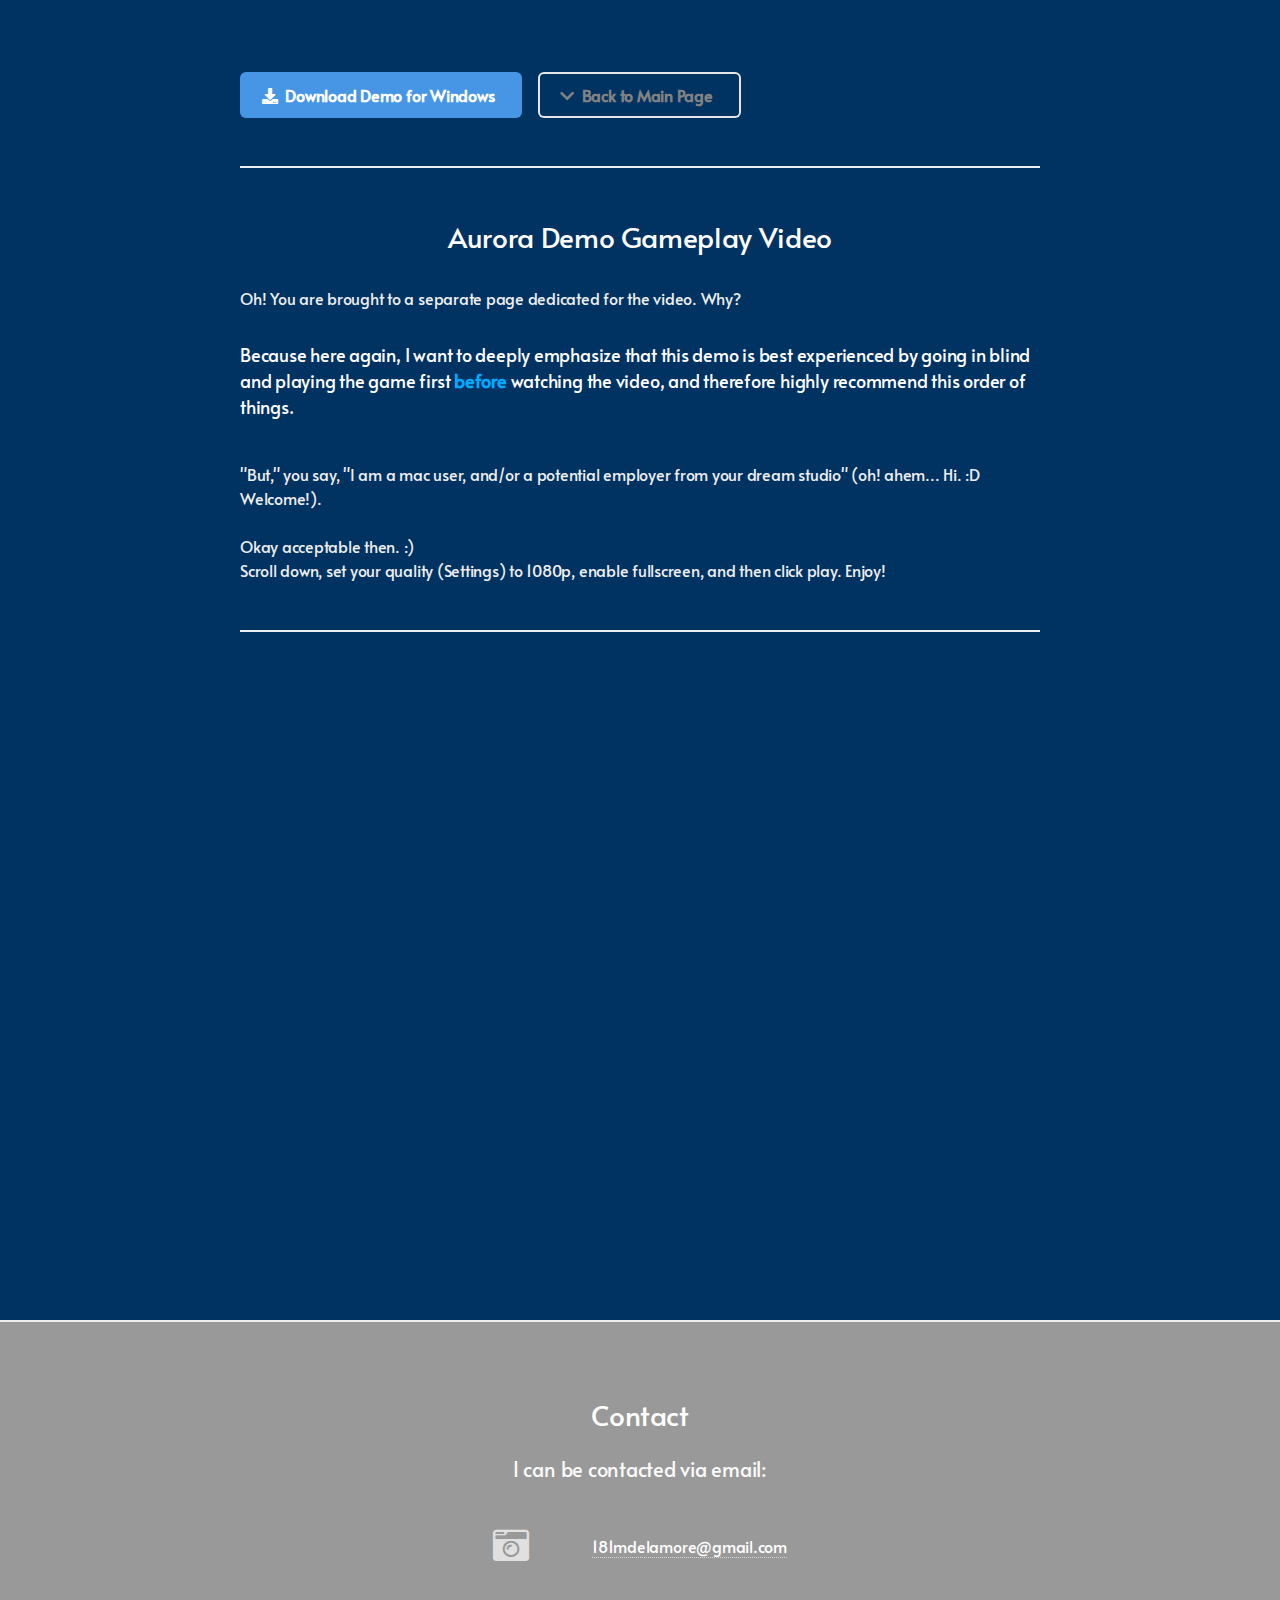
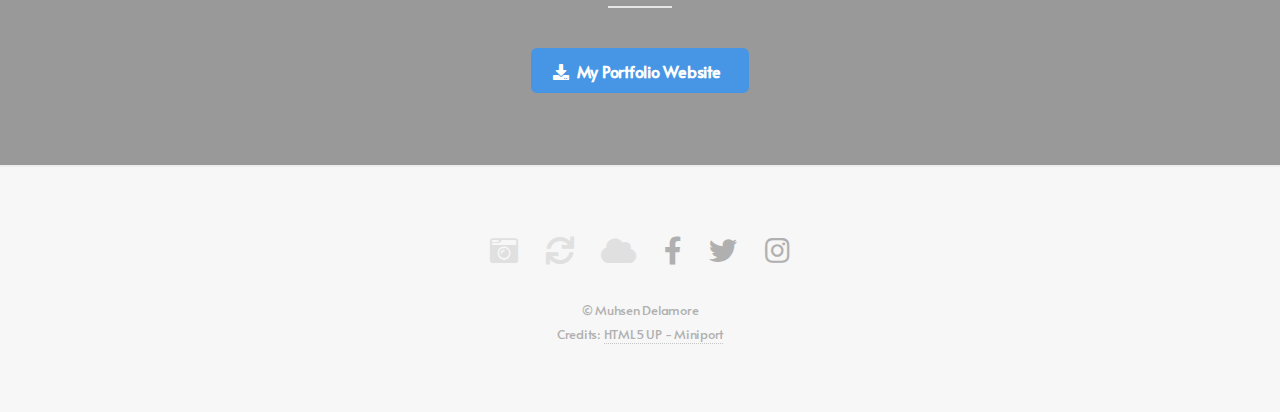
==== GameplayVideoEmbed.html @ a66e3a9b "Added a page for viewing gameplay video." ====
<!DOCTYPE HTML>
<!--
	Fractal by HTML5 UP
	html5up.net | @ajlkn
	Free for personal and commercial use under the CCA 3.0 license (html5up.net/license)
-->
<html xmlns="http://www.w3.org/1999/html">
	<head>
		<title>Aurora by Muhsen Delamore</title>
		<meta charset="utf-8" />
		<meta name="viewport" content="width=device-width, initial-scale=1, user-scalable=no" />
		<link rel="stylesheet" href="assets/css/main.css" />
		<noscript><link rel="stylesheet" href="assets/css/noscript.css" /></noscript>
	</head>
	<body class="is-preload">

		<!-- Header -->
		<section id="two" class="wrapper">
			<div class="inner alt">
				<section class="spot">
					<div class="content">
						<ul class="actions">
							<li><a href="https://drive.google.com/file/d/1TM02ei_hiVQRLNk2u2QW2U-TPEZYZwZy/view?usp=share_link" class="button primary icon solid fa-download">Download Demo for Windows</a></li>
							<li><a href="index.html" class="button icon solid fa-chevron-down scrolly">Back to Main Page</a></li>
						</ul>
					</div>
				</section>
				<section class="spot">
					<div class="content">
					<h2 style="text-align: center">Aurora Demo Gameplay Video</h2>
					<p>Oh! You are brought to a separate page dedicated for the video. Why?
						<br /><h4>Because here again, I want to deeply emphasize that this demo is best experienced by going in blind and playing the game first <strong>before</strong> watching the video, and therefore highly recommend this order of things.</h4>
						<br />"But," you say, "I am a mac user, and/or a potential employer from your dream studio" (oh! ahem... Hi. :D Welcome!).
						<br />
						<br />Okay acceptable then. :) 
						<br />Scroll down, set your quality (Settings) to 1080p, enable fullscreen, and then click play. Enjoy!
					</p>
					</div>
				</section>
				<section class="spot">
					<div class="content">
						<div style="padding:75% 0 0 0;position:relative;"><iframe src="https://player.vimeo.com/video/795558695?h=13b4f45d0a&amp;badge=0&amp;autopause=0&amp;player_id=0&amp;app_id=58479" frameborder="0" allow="autoplay; fullscreen; picture-in-picture" allowfullscreen style="position:absolute;top:0;left:0;width:100%;height:100%;" title="Muhsen&amp;#039;s Aurora Demo Gameplay"></iframe></div>
					</div>
				</section>
			</div>
		</section>

		

		<!-- Three -->
			<section id="three" class="wrapper style2 special">
				<header class="major">
					<h2>Contact</h2>
					<p>I can be contacted via email:<br />
					<ul class="icons labeled">
							<li><span class="icon solid fa-camera-retro"><span class="label">Email: <a href="mailto:181mdelamore@gmail.com">181mdelamore@gmail.com</a></span></span></li>
						</ul></p>
				</header>
				<ul class="actions special">
					<li><a href="#" class="button primary icon solid fa-download">My Portfolio Website</a></li>
				</ul>
			</section>

		<!-- Footer -->
			<footer id="footer">
				<ul class="icons">
					<li><span class="icon solid fa-camera-retro"><span class="label">Shoot</span></span></li>
					<li><span class="icon solid fa-sync"><span class="label">Process</span></span></li>
					<li><span class="icon solid fa-cloud"><span class="label">Upload</span></span></li>
					<li><a href="#" class="icon brands fa-facebook-f"><span class="label">Facebook</span></a></li>
					<li><a href="#" class="icon brands fa-twitter"><span class="label">Twitter</span></a></li>
					<li><a href="#" class="icon brands fa-instagram"><span class="label">Instagram</span></a></li>
				</ul>
				<p class="copyright">&copy; Muhsen Delamore<br /> Credits: <a href="http://html5up.net">HTML5 UP - Miniport</a></p>
			</footer>

		<!-- Scripts -->
			<script src="assets/js/jquery.min.js"></script>
			<script src="assets/js/jquery.scrolly.min.js"></script>
			<script src="assets/js/browser.min.js"></script>
			<script src="assets/js/breakpoints.min.js"></script>
			<script src="assets/js/util.js"></script>
			<script src="assets/js/main.js"></script>
			<script src="https://player.vimeo.com/api/player.js"></script>

	</body>
</html>
---- assets/css/main.css ----
@import url(fontawesome-all.min.css);

/*
	Fractal by HTML5 UP
	html5up.net | @ajlkn
	Free for personal and commercial use under the CCA 3.0 license (html5up.net/license)
*/

html, body, div, span, applet, object,
iframe, h1, h2, h3, h4, h5, h6, p, blockquote,
pre, a, abbr, acronym, address, big, cite,
code, del, dfn, em, img, ins, kbd, q, s, samp,
small, strike, strong, sub, sup, tt, var, b,
u, i, center, dl, dt, dd, ol, ul, li, fieldset,
form, label, legend, table, caption, tbody,
tfoot, thead, tr, th, td, article, aside,
canvas, details, embed, figure, figcaption,
footer, header, hgroup, menu, nav, output, ruby,
section, summary, time, mark, audio, video {
	margin: 0;
	padding: 0;
	border: 0;
	font-size: 100%;
	font: inherit;
	vertical-align: baseline;}

article, aside, details, figcaption, figure,
footer, header, hgroup, menu, nav, section {
	display: block;}

body {
	line-height: 1;
}

ol, ul {
	list-style: none;
}

blockquote, q {
	quotes: none;
}

	blockquote:before, blockquote:after, q:before, q:after {
		content: '';
		content: none;
	}

table {
	border-collapse: collapse;
	border-spacing: 0;
}

body {
	-webkit-text-size-adjust: none;
}

mark {
	background-color: transparent;
	color: inherit;
}

input::-moz-focus-inner {
	border: 0;
	padding: 0;
}

input, select, textarea {
	-moz-appearance: none;
	-webkit-appearance: none;
	-ms-appearance: none;
	appearance: none;
}

/* Basic */

	@-ms-viewport {
		width: device-width;
	}

	@font-face {
	    font-family: "AuroraFont";
	    src:url(Alata-Regular.ttf);
	    font-stretch:extra-expanded;
	}

	body {
		-ms-overflow-style: scrollbar;
	}

	@media screen and (max-width: 360px) {

		html, body {
			min-width: 320px;
		}

	}

	html {
		box-sizing: border-box;
	}

	*, *:before, *:after {
		box-sizing: inherit;
	}

	body {
		background: #ffffff;
	}

		body.is-preload *, body.is-preload *:before, body.is-preload *:after {
			-moz-animation: none !important;
			-webkit-animation: none !important;
			-ms-animation: none !important;
			animation: none !important;
			-moz-transition: none !important;
			-webkit-transition: none !important;
			-ms-transition: none !important;
			transition: none !important;
		}

/* Type */

	body {
		color: #EEEEEE;
	}

	html, input, select, textarea {
		font-size: 16pt;
	}

		@media screen and (max-width: 1680px) {

			html, input, select, textarea {
				font-size: 13pt;
			}

		}

		@media screen and (max-width: 1280px) {

			html, input, select, textarea {
				font-size: 12pt;
			}

		}

		@media screen and (max-width: 360px) {

			html, input, select, textarea {
				font-size: 11pt;
			}

		}

	body, input, select, textarea {
		font-family: AuroraFont, Arial, Helvetica, sans-serif;
		font-weight: normal;
		line-height: 1.5em;
		letter-spacing: -0.015em;
	}

	a {
		-moz-transition: color 0.2s ease-in-out, border-bottom-color 0.2s ease-in-out;
		-webkit-transition: color 0.2s ease-in-out, border-bottom-color 0.2s ease-in-out;
		-ms-transition: color 0.2s ease-in-out, border-bottom-color 0.2s ease-in-out;
		transition: color 0.2s ease-in-out, border-bottom-color 0.2s ease-in-out;
		text-decoration: none;
		border-bottom: dotted 1px;
	}

		a:hover {
			border-bottom-color: transparent !important;
		}

	strong, b {
		font-weight: bold;
	}

	em, i {
		font-style: italic;
	}

	p {
		margin: 0 0 2em 0;
	}

	h1, h2, h3, h4, h5, h6 {
		font-weight: normal;
		line-height: 1em;
		margin: 0 0 1em 0;
		letter-spacing: -0.0125em;
	}

		h1 a, h2 a, h3 a, h4 a, h5 a, h6 a {
			color: inherit;
			text-decoration: none;
			border-bottom: none;
		}

		@media screen and (max-width: 980px) {

			h1 br, h2 br, h3 br, h4 br, h5 br, h6 br {
				display: none;
			}

		}

	h2 {
		font-size: 1.75em;
		line-height: 1.5em;
	}

	h3 {
		font-size: 1.5em;
		line-height: 1.5em;
	}

	h4 {
		font-size: 1.1em;
		line-height: 1.5em;
	}

	h5 {
		font-size: 0.9em;
		line-height: 1.5em;
	}

	h6 {
		font-size: 0.7em;
		line-height: 1.5em;
	}

	@media screen and (max-width: 736px) {

		h2 {
			font-size: 1.25em;
		}

		h3 {
			font-size: 1.2em;
		}

		h4 {
			font-size: 1em;
		}

	}

	sub {
		font-size: 0.8em;
		position: relative;
		top: 0.5em;
	}

	sup {
		font-size: 0.8em;
		position: relative;
		top: -0.5em;
	}

	blockquote {
		border-left-style: solid;
		border-left-width: 4px;
		font-style: italic;
		margin: 0 0 2em 0;
		padding: 0.5em 0 0.5em 2em;
	}

	code {
		border-radius: 6px;
		border-style: solid;
		border-width: 1px;
		font-family: "Courier New", monospace;
		font-size: 0.9em;
		margin: 0 0.25em;
		padding: 0.25em 0.65em;
	}

	pre {
		-webkit-overflow-scrolling: touch;
		font-family: "Courier New", monospace;
		font-size: 0.9em;
		margin: 0 0 2em 0;
	}

		pre code {
			display: block;
			line-height: 1.75em;
			padding: 1em 1.5em;
			overflow-x: auto;
		}

	hr {
		border: 0;
		border-bottom-style: solid;
		border-bottom-width: 1px;
		margin: 2em 0;
	}

		hr.major {
			margin: 3em 0;
		}

	.align-left {
		text-align: left;
	}

	.align-center {
		text-align: center;
	}

	.align-right {
		text-align: right;
	}

	input, select, textarea {
		color: #999999;
	}

	a {
		color: inherit;
		border-bottom-color: #d6d6d6;
	}

		a:hover {
			color: #4696e5;
		}

	strong, b {
		color: #00AAFF;
	}

	h1, h2, h3, h4, h5, h6 {
		color: #ffffff;
	}

	blockquote {
		border-left-color: #e6e6e6;
	}

	code {
		background: rgba(144, 144, 144, 0.075);
		border-color: #e6e6e6;
	}

	hr {
		border-bottom-color: #e6e6e6;
	}

/* Row */

	.row {
		display: flex;
		flex-wrap: wrap;
		box-sizing: border-box;
		align-items: stretch;
	}

		.row > * {
			box-sizing: border-box;
		}

		.row.gtr-uniform > * > :last-child {
			margin-bottom: 0;
		}

		.row.aln-left {
			justify-content: flex-start;
		}

		.row.aln-center {
			justify-content: center;
		}

		.row.aln-right {
			justify-content: flex-end;
		}

		.row.aln-top {
			align-items: flex-start;
		}

		.row.aln-middle {
			align-items: center;
		}

		.row.aln-bottom {
			align-items: flex-end;
		}

		.row > .imp {
			order: -1;
		}

		.row > .col-1 {
			width: 8.33333%;
		}

		.row > .off-1 {
			margin-left: 8.33333%;
		}

		.row > .col-2 {
			width: 16.66667%;
		}

		.row > .off-2 {
			margin-left: 16.66667%;
		}

		.row > .col-3 {
			width: 25%;
		}

		.row > .off-3 {
			margin-left: 25%;
		}

		.row > .col-4 {
			width: 33.33333%;
		}

		.row > .off-4 {
			margin-left: 33.33333%;
		}

		.row > .col-5 {
			width: 41.66667%;
		}

		.row > .off-5 {
			margin-left: 41.66667%;
		}

		.row > .col-6 {
			width: 50%;
		}

		.row > .off-6 {
			margin-left: 50%;
		}

		.row > .col-7 {
			width: 58.33333%;
		}

		.row > .off-7 {
			margin-left: 58.33333%;
		}

		.row > .col-8 {
			width: 66.66667%;
		}

		.row > .off-8 {
			margin-left: 66.66667%;
		}

		.row > .col-9 {
			width: 75%;
		}

		.row > .off-9 {
			margin-left: 75%;
		}

		.row > .col-10 {
			width: 83.33333%;
		}

		.row > .off-10 {
			margin-left: 83.33333%;
		}

		.row > .col-11 {
			width: 91.66667%;
		}

		.row > .off-11 {
			margin-left: 91.66667%;
		}

		.row > .col-12 {
			width: 100%;
		}

		.row > .off-12 {
			margin-left: 100%;
		}

		.row.gtr-0 {
			margin-top: 0;
			margin-left: 0em;
		}

			.row.gtr-0 > * {
				padding: 0 0 0 0em;
			}

			.row.gtr-0.gtr-uniform {
				margin-top: 0em;
			}

				.row.gtr-0.gtr-uniform > * {
					padding-top: 0em;
				}

		.row.gtr-25 {
			margin-top: 0;
			margin-left: -0.375em;
		}

			.row.gtr-25 > * {
				padding: 0 0 0 0.375em;
			}

			.row.gtr-25.gtr-uniform {
				margin-top: -0.375em;
			}

				.row.gtr-25.gtr-uniform > * {
					padding-top: 0.375em;
				}

		.row.gtr-50 {
			margin-top: 0;
			margin-left: -0.75em;
		}

			.row.gtr-50 > * {
				padding: 0 0 0 0.75em;
			}

			.row.gtr-50.gtr-uniform {
				margin-top: -0.75em;
			}

				.row.gtr-50.gtr-uniform > * {
					padding-top: 0.75em;
				}

		.row {
			margin-top: 0;
			margin-left: -1.5em;
		}

			.row > * {
				padding: 0 0 0 1.5em;
			}

			.row.gtr-uniform {
				margin-top: -1.5em;
			}

				.row.gtr-uniform > * {
					padding-top: 1.5em;
				}

		.row.gtr-150 {
			margin-top: 0;
			margin-left: -2.25em;
		}

			.row.gtr-150 > * {
				padding: 0 0 0 2.25em;
			}

			.row.gtr-150.gtr-uniform {
				margin-top: -2.25em;
			}

				.row.gtr-150.gtr-uniform > * {
					padding-top: 2.25em;
				}

		.row.gtr-200 {
			margin-top: 0;
			margin-left: -3em;
		}

			.row.gtr-200 > * {
				padding: 0 0 0 3em;
			}

			.row.gtr-200.gtr-uniform {
				margin-top: -3em;
			}

				.row.gtr-200.gtr-uniform > * {
					padding-top: 3em;
				}

		@media screen and (max-width: 1680px) {

			.row {
				display: flex;
				flex-wrap: wrap;
				box-sizing: border-box;
				align-items: stretch;
			}

				.row > * {
					box-sizing: border-box;
				}

				.row.gtr-uniform > * > :last-child {
					margin-bottom: 0;
				}

				.row.aln-left {
					justify-content: flex-start;
				}

				.row.aln-center {
					justify-content: center;
				}

				.row.aln-right {
					justify-content: flex-end;
				}

				.row.aln-top {
					align-items: flex-start;
				}

				.row.aln-middle {
					align-items: center;
				}

				.row.aln-bottom {
					align-items: flex-end;
				}

				.row > .imp-xlarge {
					order: -1;
				}

				.row > .col-1-xlarge {
					width: 8.33333%;
				}

				.row > .off-1-xlarge {
					margin-left: 8.33333%;
				}

				.row > .col-2-xlarge {
					width: 16.66667%;
				}

				.row > .off-2-xlarge {
					margin-left: 16.66667%;
				}

				.row > .col-3-xlarge {
					width: 25%;
				}

				.row > .off-3-xlarge {
					margin-left: 25%;
				}

				.row > .col-4-xlarge {
					width: 33.33333%;
				}

				.row > .off-4-xlarge {
					margin-left: 33.33333%;
				}

				.row > .col-5-xlarge {
					width: 41.66667%;
				}

				.row > .off-5-xlarge {
					margin-left: 41.66667%;
				}

				.row > .col-6-xlarge {
					width: 50%;
				}

				.row > .off-6-xlarge {
					margin-left: 50%;
				}

				.row > .col-7-xlarge {
					width: 58.33333%;
				}

				.row > .off-7-xlarge {
					margin-left: 58.33333%;
				}

				.row > .col-8-xlarge {
					width: 66.66667%;
				}

				.row > .off-8-xlarge {
					margin-left: 66.66667%;
				}

				.row > .col-9-xlarge {
					width: 75%;
				}

				.row > .off-9-xlarge {
					margin-left: 75%;
				}

				.row > .col-10-xlarge {
					width: 83.33333%;
				}

				.row > .off-10-xlarge {
					margin-left: 83.33333%;
				}

				.row > .col-11-xlarge {
					width: 91.66667%;
				}

				.row > .off-11-xlarge {
					margin-left: 91.66667%;
				}

				.row > .col-12-xlarge {
					width: 100%;
				}

				.row > .off-12-xlarge {
					margin-left: 100%;
				}

				.row.gtr-0 {
					margin-top: 0;
					margin-left: 0em;
				}

					.row.gtr-0 > * {
						padding: 0 0 0 0em;
					}

					.row.gtr-0.gtr-uniform {
						margin-top: 0em;
					}

						.row.gtr-0.gtr-uniform > * {
							padding-top: 0em;
						}

				.row.gtr-25 {
					margin-top: 0;
					margin-left: -0.375em;
				}

					.row.gtr-25 > * {
						padding: 0 0 0 0.375em;
					}

					.row.gtr-25.gtr-uniform {
						margin-top: -0.375em;
					}

						.row.gtr-25.gtr-uniform > * {
							padding-top: 0.375em;
						}

				.row.gtr-50 {
					margin-top: 0;
					margin-left: -0.75em;
				}

					.row.gtr-50 > * {
						padding: 0 0 0 0.75em;
					}

					.row.gtr-50.gtr-uniform {
						margin-top: -0.75em;
					}

						.row.gtr-50.gtr-uniform > * {
							padding-top: 0.75em;
						}

				.row {
					margin-top: 0;
					margin-left: -1.5em;
				}

					.row > * {
						padding: 0 0 0 1.5em;
					}

					.row.gtr-uniform {
						margin-top: -1.5em;
					}

						.row.gtr-uniform > * {
							padding-top: 1.5em;
						}

				.row.gtr-150 {
					margin-top: 0;
					margin-left: -2.25em;
				}

					.row.gtr-150 > * {
						padding: 0 0 0 2.25em;
					}

					.row.gtr-150.gtr-uniform {
						margin-top: -2.25em;
					}

						.row.gtr-150.gtr-uniform > * {
							padding-top: 2.25em;
						}

				.row.gtr-200 {
					margin-top: 0;
					margin-left: -3em;
				}

					.row.gtr-200 > * {
						padding: 0 0 0 3em;
					}

					.row.gtr-200.gtr-uniform {
						margin-top: -3em;
					}

						.row.gtr-200.gtr-uniform > * {
							padding-top: 3em;
						}

		}

		@media screen and (max-width: 1280px) {

			.row {
				display: flex;
				flex-wrap: wrap;
				box-sizing: border-box;
				align-items: stretch;
			}

				.row > * {
					box-sizing: border-box;
				}

				.row.gtr-uniform > * > :last-child {
					margin-bottom: 0;
				}

				.row.aln-left {
					justify-content: flex-start;
				}

				.row.aln-center {
					justify-content: center;
				}

				.row.aln-right {
					justify-content: flex-end;
				}

				.row.aln-top {
					align-items: flex-start;
				}

				.row.aln-middle {
					align-items: center;
				}

				.row.aln-bottom {
					align-items: flex-end;
				}

				.row > .imp-large {
					order: -1;
				}

				.row > .col-1-large {
					width: 8.33333%;
				}

				.row > .off-1-large {
					margin-left: 8.33333%;
				}

				.row > .col-2-large {
					width: 16.66667%;
				}

				.row > .off-2-large {
					margin-left: 16.66667%;
				}

				.row > .col-3-large {
					width: 25%;
				}

				.row > .off-3-large {
					margin-left: 25%;
				}

				.row > .col-4-large {
					width: 33.33333%;
				}

				.row > .off-4-large {
					margin-left: 33.33333%;
				}

				.row > .col-5-large {
					width: 41.66667%;
				}

				.row > .off-5-large {
					margin-left: 41.66667%;
				}

				.row > .col-6-large {
					width: 50%;
				}

				.row > .off-6-large {
					margin-left: 50%;
				}

				.row > .col-7-large {
					width: 58.33333%;
				}

				.row > .off-7-large {
					margin-left: 58.33333%;
				}

				.row > .col-8-large {
					width: 66.66667%;
				}

				.row > .off-8-large {
					margin-left: 66.66667%;
				}

				.row > .col-9-large {
					width: 75%;
				}

				.row > .off-9-large {
					margin-left: 75%;
				}

				.row > .col-10-large {
					width: 83.33333%;
				}

				.row > .off-10-large {
					margin-left: 83.33333%;
				}

				.row > .col-11-large {
					width: 91.66667%;
				}

				.row > .off-11-large {
					margin-left: 91.66667%;
				}

				.row > .col-12-large {
					width: 100%;
				}

				.row > .off-12-large {
					margin-left: 100%;
				}

				.row.gtr-0 {
					margin-top: 0;
					margin-left: 0em;
				}

					.row.gtr-0 > * {
						padding: 0 0 0 0em;
					}

					.row.gtr-0.gtr-uniform {
						margin-top: 0em;
					}

						.row.gtr-0.gtr-uniform > * {
							padding-top: 0em;
						}

				.row.gtr-25 {
					margin-top: 0;
					margin-left: -0.375em;
				}

					.row.gtr-25 > * {
						padding: 0 0 0 0.375em;
					}

					.row.gtr-25.gtr-uniform {
						margin-top: -0.375em;
					}

						.row.gtr-25.gtr-uniform > * {
							padding-top: 0.375em;
						}

				.row.gtr-50 {
					margin-top: 0;
					margin-left: -0.75em;
				}

					.row.gtr-50 > * {
						padding: 0 0 0 0.75em;
					}

					.row.gtr-50.gtr-uniform {
						margin-top: -0.75em;
					}

						.row.gtr-50.gtr-uniform > * {
							padding-top: 0.75em;
						}

				.row {
					margin-top: 0;
					margin-left: -1.5em;
				}

					.row > * {
						padding: 0 0 0 1.5em;
					}

					.row.gtr-uniform {
						margin-top: -1.5em;
					}

						.row.gtr-uniform > * {
							padding-top: 1.5em;
						}

				.row.gtr-150 {
					margin-top: 0;
					margin-left: -2.25em;
				}

					.row.gtr-150 > * {
						padding: 0 0 0 2.25em;
					}

					.row.gtr-150.gtr-uniform {
						margin-top: -2.25em;
					}

						.row.gtr-150.gtr-uniform > * {
							padding-top: 2.25em;
						}

				.row.gtr-200 {
					margin-top: 0;
					margin-left: -3em;
				}

					.row.gtr-200 > * {
						padding: 0 0 0 3em;
					}

					.row.gtr-200.gtr-uniform {
						margin-top: -3em;
					}

						.row.gtr-200.gtr-uniform > * {
							padding-top: 3em;
						}

		}

		@media screen and (max-width: 980px) {

			.row {
				display: flex;
				flex-wrap: wrap;
				box-sizing: border-box;
				align-items: stretch;
			}

				.row > * {
					box-sizing: border-box;
				}

				.row.gtr-uniform > * > :last-child {
					margin-bottom: 0;
				}

				.row.aln-left {
					justify-content: flex-start;
				}

				.row.aln-center {
					justify-content: center;
				}

				.row.aln-right {
					justify-content: flex-end;
				}

				.row.aln-top {
					align-items: flex-start;
				}

				.row.aln-middle {
					align-items: center;
				}

				.row.aln-bottom {
					align-items: flex-end;
				}

				.row > .imp-medium {
					order: -1;
				}

				.row > .col-1-medium {
					width: 8.33333%;
				}

				.row > .off-1-medium {
					margin-left: 8.33333%;
				}

				.row > .col-2-medium {
					width: 16.66667%;
				}

				.row > .off-2-medium {
					margin-left: 16.66667%;
				}

				.row > .col-3-medium {
					width: 25%;
				}

				.row > .off-3-medium {
					margin-left: 25%;
				}

				.row > .col-4-medium {
					width: 33.33333%;
				}

				.row > .off-4-medium {
					margin-left: 33.33333%;
				}

				.row > .col-5-medium {
					width: 41.66667%;
				}

				.row > .off-5-medium {
					margin-left: 41.66667%;
				}

				.row > .col-6-medium {
					width: 50%;
				}

				.row > .off-6-medium {
					margin-left: 50%;
				}

				.row > .col-7-medium {
					width: 58.33333%;
				}

				.row > .off-7-medium {
					margin-left: 58.33333%;
				}

				.row > .col-8-medium {
					width: 66.66667%;
				}

				.row > .off-8-medium {
					margin-left: 66.66667%;
				}

				.row > .col-9-medium {
					width: 75%;
				}

				.row > .off-9-medium {
					margin-left: 75%;
				}

				.row > .col-10-medium {
					width: 83.33333%;
				}

				.row > .off-10-medium {
					margin-left: 83.33333%;
				}

				.row > .col-11-medium {
					width: 91.66667%;
				}

				.row > .off-11-medium {
					margin-left: 91.66667%;
				}

				.row > .col-12-medium {
					width: 100%;
				}

				.row > .off-12-medium {
					margin-left: 100%;
				}

				.row.gtr-0 {
					margin-top: 0;
					margin-left: 0em;
				}

					.row.gtr-0 > * {
						padding: 0 0 0 0em;
					}

					.row.gtr-0.gtr-uniform {
						margin-top: 0em;
					}

						.row.gtr-0.gtr-uniform > * {
							padding-top: 0em;
						}

				.row.gtr-25 {
					margin-top: 0;
					margin-left: -0.375em;
				}

					.row.gtr-25 > * {
						padding: 0 0 0 0.375em;
					}

					.row.gtr-25.gtr-uniform {
						margin-top: -0.375em;
					}

						.row.gtr-25.gtr-uniform > * {
							padding-top: 0.375em;
						}

				.row.gtr-50 {
					margin-top: 0;
					margin-left: -0.75em;
				}

					.row.gtr-50 > * {
						padding: 0 0 0 0.75em;
					}

					.row.gtr-50.gtr-uniform {
						margin-top: -0.75em;
					}

						.row.gtr-50.gtr-uniform > * {
							padding-top: 0.75em;
						}

				.row {
					margin-top: 0;
					margin-left: -1.5em;
				}

					.row > * {
						padding: 0 0 0 1.5em;
					}

					.row.gtr-uniform {
						margin-top: -1.5em;
					}

						.row.gtr-uniform > * {
							padding-top: 1.5em;
						}

				.row.gtr-150 {
					margin-top: 0;
					margin-left: -2.25em;
				}

					.row.gtr-150 > * {
						padding: 0 0 0 2.25em;
					}

					.row.gtr-150.gtr-uniform {
						margin-top: -2.25em;
					}

						.row.gtr-150.gtr-uniform > * {
							padding-top: 2.25em;
						}

				.row.gtr-200 {
					margin-top: 0;
					margin-left: -3em;
				}

					.row.gtr-200 > * {
						padding: 0 0 0 3em;
					}

					.row.gtr-200.gtr-uniform {
						margin-top: -3em;
					}

						.row.gtr-200.gtr-uniform > * {
							padding-top: 3em;
						}

		}

		@media screen and (max-width: 736px) {

			.row {
				display: flex;
				flex-wrap: wrap;
				box-sizing: border-box;
				align-items: stretch;
			}

				.row > * {
					box-sizing: border-box;
				}

				.row.gtr-uniform > * > :last-child {
					margin-bottom: 0;
				}

				.row.aln-left {
					justify-content: flex-start;
				}

				.row.aln-center {
					justify-content: center;
				}

				.row.aln-right {
					justify-content: flex-end;
				}

				.row.aln-top {
					align-items: flex-start;
				}

				.row.aln-middle {
					align-items: center;
				}

				.row.aln-bottom {
					align-items: flex-end;
				}

				.row > .imp-small {
					order: -1;
				}

				.row > .col-1-small {
					width: 8.33333%;
				}

				.row > .off-1-small {
					margin-left: 8.33333%;
				}

				.row > .col-2-small {
					width: 16.66667%;
				}

				.row > .off-2-small {
					margin-left: 16.66667%;
				}

				.row > .col-3-small {
					width: 25%;
				}

				.row > .off-3-small {
					margin-left: 25%;
				}

				.row > .col-4-small {
					width: 33.33333%;
				}

				.row > .off-4-small {
					margin-left: 33.33333%;
				}

				.row > .col-5-small {
					width: 41.66667%;
				}

				.row > .off-5-small {
					margin-left: 41.66667%;
				}

				.row > .col-6-small {
					width: 50%;
				}

				.row > .off-6-small {
					margin-left: 50%;
				}

				.row > .col-7-small {
					width: 58.33333%;
				}

				.row > .off-7-small {
					margin-left: 58.33333%;
				}

				.row > .col-8-small {
					width: 66.66667%;
				}

				.row > .off-8-small {
					margin-left: 66.66667%;
				}

				.row > .col-9-small {
					width: 75%;
				}

				.row > .off-9-small {
					margin-left: 75%;
				}

				.row > .col-10-small {
					width: 83.33333%;
				}

				.row > .off-10-small {
					margin-left: 83.33333%;
				}

				.row > .col-11-small {
					width: 91.66667%;
				}

				.row > .off-11-small {
					margin-left: 91.66667%;
				}

				.row > .col-12-small {
					width: 100%;
				}

				.row > .off-12-small {
					margin-left: 100%;
				}

				.row.gtr-0 {
					margin-top: 0;
					margin-left: 0em;
				}

					.row.gtr-0 > * {
						padding: 0 0 0 0em;
					}

					.row.gtr-0.gtr-uniform {
						margin-top: 0em;
					}

						.row.gtr-0.gtr-uniform > * {
							padding-top: 0em;
						}

				.row.gtr-25 {
					margin-top: 0;
					margin-left: -0.375em;
				}

					.row.gtr-25 > * {
						padding: 0 0 0 0.375em;
					}

					.row.gtr-25.gtr-uniform {
						margin-top: -0.375em;
					}

						.row.gtr-25.gtr-uniform > * {
							padding-top: 0.375em;
						}

				.row.gtr-50 {
					margin-top: 0;
					margin-left: -0.75em;
				}

					.row.gtr-50 > * {
						padding: 0 0 0 0.75em;
					}

					.row.gtr-50.gtr-uniform {
						margin-top: -0.75em;
					}

						.row.gtr-50.gtr-uniform > * {
							padding-top: 0.75em;
						}

				.row {
					margin-top: 0;
					margin-left: -1.5em;
				}

					.row > * {
						padding: 0 0 0 1.5em;
					}

					.row.gtr-uniform {
						margin-top: -1.5em;
					}

						.row.gtr-uniform > * {
							padding-top: 1.5em;
						}

				.row.gtr-150 {
					margin-top: 0;
					margin-left: -2.25em;
				}

					.row.gtr-150 > * {
						padding: 0 0 0 2.25em;
					}

					.row.gtr-150.gtr-uniform {
						margin-top: -2.25em;
					}

						.row.gtr-150.gtr-uniform > * {
							padding-top: 2.25em;
						}

				.row.gtr-200 {
					margin-top: 0;
					margin-left: -3em;
				}

					.row.gtr-200 > * {
						padding: 0 0 0 3em;
					}

					.row.gtr-200.gtr-uniform {
						margin-top: -3em;
					}

						.row.gtr-200.gtr-uniform > * {
							padding-top: 3em;
						}

		}

		@media screen and (max-width: 480px) {

			.row {
				display: flex;
				flex-wrap: wrap;
				box-sizing: border-box;
				align-items: stretch;
			}

				.row > * {
					box-sizing: border-box;
				}

				.row.gtr-uniform > * > :last-child {
					margin-bottom: 0;
				}

				.row.aln-left {
					justify-content: flex-start;
				}

				.row.aln-center {
					justify-content: center;
				}

				.row.aln-right {
					justify-content: flex-end;
				}

				.row.aln-top {
					align-items: flex-start;
				}

				.row.aln-middle {
					align-items: center;
				}

				.row.aln-bottom {
					align-items: flex-end;
				}

				.row > .imp-xsmall {
					order: -1;
				}

				.row > .col-1-xsmall {
					width: 8.33333%;
				}

				.row > .off-1-xsmall {
					margin-left: 8.33333%;
				}

				.row > .col-2-xsmall {
					width: 16.66667%;
				}

				.row > .off-2-xsmall {
					margin-left: 16.66667%;
				}

				.row > .col-3-xsmall {
					width: 25%;
				}

				.row > .off-3-xsmall {
					margin-left: 25%;
				}

				.row > .col-4-xsmall {
					width: 33.33333%;
				}

				.row > .off-4-xsmall {
					margin-left: 33.33333%;
				}

				.row > .col-5-xsmall {
					width: 41.66667%;
				}

				.row > .off-5-xsmall {
					margin-left: 41.66667%;
				}

				.row > .col-6-xsmall {
					width: 50%;
				}

				.row > .off-6-xsmall {
					margin-left: 50%;
				}

				.row > .col-7-xsmall {
					width: 58.33333%;
				}

				.row > .off-7-xsmall {
					margin-left: 58.33333%;
				}

				.row > .col-8-xsmall {
					width: 66.66667%;
				}

				.row > .off-8-xsmall {
					margin-left: 66.66667%;
				}

				.row > .col-9-xsmall {
					width: 75%;
				}

				.row > .off-9-xsmall {
					margin-left: 75%;
				}

				.row > .col-10-xsmall {
					width: 83.33333%;
				}

				.row > .off-10-xsmall {
					margin-left: 83.33333%;
				}

				.row > .col-11-xsmall {
					width: 91.66667%;
				}

				.row > .off-11-xsmall {
					margin-left: 91.66667%;
				}

				.row > .col-12-xsmall {
					width: 100%;
				}

				.row > .off-12-xsmall {
					margin-left: 100%;
				}

				.row.gtr-0 {
					margin-top: 0;
					margin-left: 0em;
				}

					.row.gtr-0 > * {
						padding: 0 0 0 0em;
					}

					.row.gtr-0.gtr-uniform {
						margin-top: 0em;
					}

						.row.gtr-0.gtr-uniform > * {
							padding-top: 0em;
						}

				.row.gtr-25 {
					margin-top: 0;
					margin-left: -0.375em;
				}

					.row.gtr-25 > * {
						padding: 0 0 0 0.375em;
					}

					.row.gtr-25.gtr-uniform {
						margin-top: -0.375em;
					}

						.row.gtr-25.gtr-uniform > * {
							padding-top: 0.375em;
						}

				.row.gtr-50 {
					margin-top: 0;
					margin-left: -0.75em;
				}

					.row.gtr-50 > * {
						padding: 0 0 0 0.75em;
					}

					.row.gtr-50.gtr-uniform {
						margin-top: -0.75em;
					}

						.row.gtr-50.gtr-uniform > * {
							padding-top: 0.75em;
						}

				.row {
					margin-top: 0;
					margin-left: -1.5em;
				}

					.row > * {
						padding: 0 0 0 1.5em;
					}

					.row.gtr-uniform {
						margin-top: -1.5em;
					}

						.row.gtr-uniform > * {
							padding-top: 1.5em;
						}

				.row.gtr-150 {
					margin-top: 0;
					margin-left: -2.25em;
				}

					.row.gtr-150 > * {
						padding: 0 0 0 2.25em;
					}

					.row.gtr-150.gtr-uniform {
						margin-top: -2.25em;
					}

						.row.gtr-150.gtr-uniform > * {
							padding-top: 2.25em;
						}

				.row.gtr-200 {
					margin-top: 0;
					margin-left: -3em;
				}

					.row.gtr-200 > * {
						padding: 0 0 0 3em;
					}

					.row.gtr-200.gtr-uniform {
						margin-top: -3em;
					}

						.row.gtr-200.gtr-uniform > * {
							padding-top: 3em;
						}

		}

/* Box */

	.box {
		border-radius: 6px;
		border: solid 1px #e6e6e6;
		margin-bottom: 2em;
		padding: 1.5em;
	}

		.box > :last-child,
		.box > :last-child > :last-child,
		.box > :last-child > :last-child > :last-child {
			margin-bottom: 0;
		}

		.box.alt {
			border: 0;
			border-radius: 0;
			padding: 0;
		}

/* Button */

	input[type="submit"],
	input[type="reset"],
	input[type="button"],
	button,
	.button {
		-moz-appearance: none;
		-webkit-appearance: none;
		-ms-appearance: none;
		appearance: none;
		-moz-transition: background-color 0.2s ease-in-out, color 0.2s ease-in-out;
		-webkit-transition: background-color 0.2s ease-in-out, color 0.2s ease-in-out;
		-ms-transition: background-color 0.2s ease-in-out, color 0.2s ease-in-out;
		transition: background-color 0.2s ease-in-out, color 0.2s ease-in-out;
		border-radius: 6px;
		border: 0;
		cursor: pointer;
		display: inline-block;
		font-weight: bold;
		height: 2.85em;
		line-height: 2.95em;
		padding: 0 1.75em;
		text-align: center;
		text-decoration: none;
		white-space: nowrap;
	}

		input[type="submit"].icon,
		input[type="reset"].icon,
		input[type="button"].icon,
		button.icon,
		.button.icon {
			padding-left: 1.35em;
		}

			input[type="submit"].icon:before,
			input[type="reset"].icon:before,
			input[type="button"].icon:before,
			button.icon:before,
			.button.icon:before {
				margin-right: 0.5em;
			}

		input[type="submit"].fit,
		input[type="reset"].fit,
		input[type="button"].fit,
		button.fit,
		.button.fit {
			width: 100%;
		}

		input[type="submit"].small,
		input[type="reset"].small,
		input[type="button"].small,
		button.small,
		.button.small {
			font-size: 0.8em;
		}

		input[type="submit"].large,
		input[type="reset"].large,
		input[type="button"].large,
		button.large,
		.button.large {
			font-size: 1.35em;
		}

		input[type="submit"].disabled, input[type="submit"]:disabled,
		input[type="reset"].disabled,
		input[type="reset"]:disabled,
		input[type="button"].disabled,
		input[type="button"]:disabled,
		button.disabled,
		button:disabled,
		.button.disabled,
		.button:disabled {
			pointer-events: none;
			cursor: default;
			opacity: 0.25;
		}

		@media screen and (max-width: 480px) {

			input[type="submit"].icon,
			input[type="reset"].icon,
			input[type="button"].icon,
			button.icon,
			.button.icon {
				padding: 0;
			}

		}

	@media screen and (max-width: 480px) and (orientation: portrait) {

		input[type="submit"],
		input[type="reset"],
		input[type="button"],
		button,
		.button {
			padding: 0;
		}

	}

	input[type="submit"],
	input[type="reset"],
	input[type="button"],
	button,
	.button {
		background-color: transparent;
		color: #828282 !important;
		box-shadow: inset 0 0 0 2px #e6e6e6;
	}

		input[type="submit"]:hover,
		input[type="reset"]:hover,
		input[type="button"]:hover,
		button:hover,
		.button:hover {
			background-color: rgba(144, 144, 144, 0.075);
		}

		input[type="submit"]:active,
		input[type="reset"]:active,
		input[type="button"]:active,
		button:active,
		.button:active {
			background-color: rgba(144, 144, 144, 0.15);
		}

		input[type="submit"].primary,
		input[type="reset"].primary,
		input[type="button"].primary,
		button.primary,
		.button.primary {
			box-shadow: none;
			background-color: #4696e5;
			color: #ffffff !important;
		}

			input[type="submit"].primary:hover,
			input[type="reset"].primary:hover,
			input[type="button"].primary:hover,
			button.primary:hover,
			.button.primary:hover {
				background-color: #5ca3e8;
			}

			input[type="submit"].primary:active,
			input[type="reset"].primary:active,
			input[type="button"].primary:active,
			button.primary:active,
			.button.primary:active {
				background-color: #3089e2;
			}

/* Form */

	form {
		margin: 0 0 2em 0;
	}

	label {
		display: block;
		font-size: 0.9em;
		font-weight: bold;
		margin: 0 0 1em 0;
	}

	input[type="text"],
	input[type="password"],
	input[type="email"],
	select,
	textarea {
		-moz-appearance: none;
		-webkit-appearance: none;
		-ms-appearance: none;
		appearance: none;
		border-radius: 6px;
		border: none;
		border-style: solid;
		border-width: 1px;
		color: inherit;
		display: block;
		outline: 0;
		padding: 0 1em;
		text-decoration: none;
		width: 100%;
	}

		input[type="text"]:invalid,
		input[type="password"]:invalid,
		input[type="email"]:invalid,
		select:invalid,
		textarea:invalid {
			box-shadow: none;
		}

	select {
		background-image: url("data:image/svg+xml;charset=utf8,%3Csvg xmlns='http://www.w3.org/2000/svg' width='40' height='40' preserveAspectRatio='none' viewBox='0 0 40 40'%3E%3Cpath d='M9.4,12.3l10.4,10.4l10.4-10.4c0.2-0.2,0.5-0.4,0.9-0.4c0.3,0,0.6,0.1,0.9,0.4l3.3,3.3c0.2,0.2,0.4,0.5,0.4,0.9 c0,0.4-0.1,0.6-0.4,0.9L20.7,31.9c-0.2,0.2-0.5,0.4-0.9,0.4c-0.3,0-0.6-0.1-0.9-0.4L4.3,17.3c-0.2-0.2-0.4-0.5-0.4-0.9 c0-0.4,0.1-0.6,0.4-0.9l3.3-3.3c0.2-0.2,0.5-0.4,0.9-0.4S9.1,12.1,9.4,12.3z' fill='%23e6e6e6' /%3E%3C/svg%3E");
		background-size: 1.25rem;
		background-repeat: no-repeat;
		background-position: calc(100% - 1rem) center;
		height: 2.75em;
		padding-right: 2.75em;
		text-overflow: ellipsis;
	}

		select option {
			color: #828282;
			background: #ffffff;
		}

		select:focus::-ms-value {
			background-color: transparent;
		}

		select::-ms-expand {
			display: none;
		}

	input[type="text"],
	input[type="password"],
	input[type="email"],
	select {
		height: 2.75em;
	}

	textarea {
		padding: 0.75em 1em;
	}

	input[type="checkbox"],
	input[type="radio"] {
		-moz-appearance: none;
		-webkit-appearance: none;
		-ms-appearance: none;
		appearance: none;
		display: block;
		float: left;
		margin-right: -2em;
		opacity: 0;
		width: 1em;
		z-index: -1;
	}

		input[type="checkbox"] + label,
		input[type="radio"] + label {
			text-decoration: none;
			cursor: pointer;
			display: inline-block;
			font-size: 1em;
			font-weight: normal;
			padding-left: 2.4em;
			padding-right: 0.75em;
			position: relative;
		}

			input[type="checkbox"] + label:before,
			input[type="radio"] + label:before {
				-moz-osx-font-smoothing: grayscale;
				-webkit-font-smoothing: antialiased;
				display: inline-block;
				font-style: normal;
				font-variant: normal;
				text-rendering: auto;
				line-height: 1;
				text-transform: none !important;
				font-family: 'Font Awesome 5 Free';
				font-weight: 900;
			}

			input[type="checkbox"] + label:before,
			input[type="radio"] + label:before {
				border-radius: 6px;
				border-style: solid;
				border-width: 1px;
				content: '';
				display: inline-block;
				font-size: 0.8em;
				height: 2.0625em;
				left: 0;
				line-height: 2.0625em;
				position: absolute;
				text-align: center;
				top: 0;
				width: 2.0625em;
			}

		input[type="checkbox"]:checked + label:before,
		input[type="radio"]:checked + label:before {
			content: '\f00c';
		}

	input[type="checkbox"] + label:before {
		border-radius: 6px;
	}

	input[type="radio"] + label:before {
		border-radius: 100%;
	}

	::-webkit-input-placeholder {
		opacity: 1.0;
	}

	:-moz-placeholder {
		opacity: 1.0;
	}

	::-moz-placeholder {
		opacity: 1.0;
	}

	:-ms-input-placeholder {
		opacity: 1.0;
	}

	.formerize-placeholder {
		opacity: 1.0;
	}

	label {
		color: #828282;
	}

	input[type="text"],
	input[type="password"],
	input[type="email"],
	select,
	textarea {
		color: inherit;
		background-color: rgba(144, 144, 144, 0.075);
		border-color: #e6e6e6;
	}

		input[type="text"]:focus,
		input[type="password"]:focus,
		input[type="email"]:focus,
		select:focus,
		textarea:focus {
			border-color: #4696e5;
			box-shadow: 0 0 0 1px #4696e5;
		}

	.select-wrapper:before {
		color: #e6e6e6;
	}

	input[type="checkbox"] + label,
	input[type="radio"] + label {
		color: #999999;
	}

		input[type="checkbox"] + label:before,
		input[type="radio"] + label:before {
			background-color: rgba(144, 144, 144, 0.075);
			border-color: #e6e6e6;
		}

	input[type="checkbox"]:checked + label:before,
	input[type="radio"]:checked + label:before {
		background-color: #4696e5;
		border-color: #4696e5;
		color: #ffffff;
	}

	input[type="checkbox"]:focus + label:before,
	input[type="radio"]:focus + label:before {
		border-color: #4696e5;
		box-shadow: 0 0 0 1px #4696e5;
	}

	::-webkit-input-placeholder {
		color: #e0e0e0 !important;
	}

	:-moz-placeholder {
		color: #e0e0e0 !important;
	}

	::-moz-placeholder {
		color: #e0e0e0 !important;
	}

	:-ms-input-placeholder {
		color: #e0e0e0 !important;
	}

	.formerize-placeholder {
		color: #e0e0e0 !important;
	}

/* Icon */

	.icon {
		text-decoration: none;
		border-bottom: none;
		position: relative;
	}

		.icon:before {
			-moz-osx-font-smoothing: grayscale;
			-webkit-font-smoothing: antialiased;
			display: inline-block;
			font-style: normal;
			font-variant: normal;
			text-rendering: auto;
			line-height: 1;
			text-transform: none !important;
			font-family: 'Font Awesome 5 Free';
			font-weight: 400;
		}

		.icon > .label {
			display: none;
		}

		.icon:before {
			line-height: inherit;
		}

		.icon.solid:before {
			font-weight: 900;
		}

		.icon.brands:before {
			font-family: 'Font Awesome 5 Brands';
		}

	.icon {
		color: #e0e0e0;
	}

/* Image */

	.image {
		border-radius: 6px;
		border: 0;
		display: inline-block;
		position: relative;
		overflow: hidden;
	}

		.image img {
			border-radius: 6px;
			display: block;
		}

		.image.left, .image.right {
			max-width: 40%;
		}

			.image.left img, .image.right img {
				width: 100%;
			}

		.image.left {
			float: left;
			margin: 0 1.5em 1em 0;
			top: 0.25em;
		}

		.image.right {
			float: right;
			margin: 0 0 1em 1.5em;
			top: 0.25em;
		}

		.image.fit {
			display: block;
			margin: 0 0 2em 0;
			width: 100%;
		}

			.image.fit img {
				width: 100%;
			}

		.image.main {
			display: block;
			margin: 0 0 3em 0;
			width: 100%;
		}

			.image.main img {
				width: 100%;
			}

		.image.phone {
			box-shadow: none;
			border-radius: 0;
			margin: 0 0 3em 0;
			width: 28em;
		}

			.image.phone img {
				border-radius: 0;
				display: block;
				position: relative;
				width: 100%;
			}

			.image.phone .inner, .image.phone:before, .image.phone:after {
				display: block;
			}

			.image.phone .inner {
				position: relative;
			}

				.image.phone .inner:before, .image.phone .inner:after {
					content: '';
					position: absolute;
					left: 50%;
				}

				.image.phone .inner:before {
					top: -1.375em;
					margin-left: -1em;
					width: 2em;
					height: 0.25em;
					background: rgba(255, 255, 255, 0.25);
				}

				.image.phone .inner:after {
					bottom: -2.75em;
					margin-left: -1em;
					width: 2em;
					height: 2em;
				}

			.image.phone:before, .image.phone:after {
				content: '';
			}

			.image.phone:before {
				height: ;
				border-radius: 1em 1em 0 0;
				border-bottom: 0;
			}

			.image.phone:after {
				height: ;
				border-radius: 0 0 1em 1em;
				border-top: 0;
			}

	.image {
		box-shadow: 0 0 0 4px #ffffff, 0 0 0 5px #e6e6e6;
	}

		.image.phone {
			box-shadow: none;
		}

			.image.phone .inner, .image.phone:before, .image.phone:after {
				border-color: #e6e6e6;
			}

			.image.phone .inner:before {
				background: #e6e6e6;
			}

			.image.phone .inner:after {
				border-color: #e6e6e6;
			}

/* List */

	ol {
		list-style: decimal;
		margin: 0 0 2em 0;
		padding-left: 1.25em;
	}

		ol li {
			padding-left: 0.25em;
		}

	ul {
		list-style: disc;
		margin: 0 0 2em 0;
		padding-left: 1em;
	}

		ul li {
			padding-left: 0.5em;
		}

		ul.alt {
			list-style: none;
			padding-left: 0;
		}

			ul.alt li {
				border-top-style: solid;
				border-top-width: 1px;
				padding: 0.5em 0;
			}

				ul.alt li:first-child {
					border-top: 0;
					padding-top: 0;
				}

	dl {
		margin: 0 0 2em 0;
	}

		dl dt {
			display: block;
			font-weight: bold;
			margin: 0 0 1em 0;
		}

		dl dd {
			margin-left: 2em;
		}

	ul.alt > li {
		border-top-color: #e6e6e6;
	}

/* Actions */

	ul.actions {
		display: -moz-flex;
		display: -webkit-flex;
		display: -ms-flex;
		display: flex;
		cursor: default;
		list-style: none;
		margin-left: -1em;
		padding-left: 0;
	}

		ul.actions li {
			padding: 0 0 0 1em;
			vertical-align: middle;
		}

		ul.actions.special {
			-moz-justify-content: center;
			-webkit-justify-content: center;
			-ms-justify-content: center;
			justify-content: center;
			width: 100%;
			margin-left: 0;
		}

			ul.actions.special li:first-child {
				padding-left: 0;
			}

		ul.actions.stacked {
			-moz-flex-direction: column;
			-webkit-flex-direction: column;
			-ms-flex-direction: column;
			flex-direction: column;
			margin-left: 0;
		}

			ul.actions.stacked li {
				padding: 1.3em 0 0 0;
			}

				ul.actions.stacked li:first-child {
					padding-top: 0;
				}

		ul.actions.fit {
			width: calc(100% + 1em);
		}

			ul.actions.fit li {
				-moz-flex-grow: 1;
				-webkit-flex-grow: 1;
				-ms-flex-grow: 1;
				flex-grow: 1;
				-moz-flex-shrink: 1;
				-webkit-flex-shrink: 1;
				-ms-flex-shrink: 1;
				flex-shrink: 1;
				width: 100%;
			}

				ul.actions.fit li > * {
					width: 100%;
				}

			ul.actions.fit.stacked {
				width: 100%;
			}

		@media screen and (max-width: 480px) {

			ul.actions:not(.fixed) {
				-moz-flex-direction: column;
				-webkit-flex-direction: column;
				-ms-flex-direction: column;
				flex-direction: column;
				margin-left: 0;
				width: 100% !important;
			}

				ul.actions:not(.fixed) li {
					-moz-flex-grow: 1;
					-webkit-flex-grow: 1;
					-ms-flex-grow: 1;
					flex-grow: 1;
					-moz-flex-shrink: 1;
					-webkit-flex-shrink: 1;
					-ms-flex-shrink: 1;
					flex-shrink: 1;
					padding: 1em 0 0 0;
					text-align: center;
					width: 100%;
				}

					ul.actions:not(.fixed) li > * {
						width: 100%;
					}

					ul.actions:not(.fixed) li:first-child {
						padding-top: 0;
					}

					ul.actions:not(.fixed) li input[type="submit"],
					ul.actions:not(.fixed) li input[type="reset"],
					ul.actions:not(.fixed) li input[type="button"],
					ul.actions:not(.fixed) li button,
					ul.actions:not(.fixed) li .button {
						width: 100%;
					}

						ul.actions:not(.fixed) li input[type="submit"].icon:before,
						ul.actions:not(.fixed) li input[type="reset"].icon:before,
						ul.actions:not(.fixed) li input[type="button"].icon:before,
						ul.actions:not(.fixed) li button.icon:before,
						ul.actions:not(.fixed) li .button.icon:before {
							margin-left: -0.5em;
						}

		}

/* Icons */

	ul.icons {
		cursor: default;
		list-style: none;
		padding-left: 0;
	}

		ul.icons li {
			display: inline-block;
			padding: 0 1.5em 0 0;
		}

			ul.icons li:last-child {
				padding-right: 0 !important;
			}

			ul.icons li .icon:before {
				font-size: 1.75rem;
			}

		ul.icons.major li {
			padding: 0 2.5em 0 0;
		}

			ul.icons.major li .icon:before {
				font-size: 2.75rem;
			}

		@media screen and (max-width: 736px) {

			ul.icons.major li {
				padding: 0 1.25em 0 0;
			}

				ul.icons.major li .icon:before {
					font-size: 1.75rem;
				}

		}

		ul.icons.labeled li {
			margin: 1em 0;
			padding: 0 2em 0 0;
		}

			ul.icons.labeled li .icon:before {
				vertical-align: middle;
				font-size: 2.25rem;
				margin-right: 0.5em;
			}

			ul.icons.labeled li .icon .label {
				display: inline-block;
				vertical-align: middle;
				color: #999999;
			}

	@media screen and (max-width: 736px) and (orientation: portrait) {

		ul.icons.labeled {
			text-align: left;
			margin-right: auto;
			margin-left: auto;
			display: inline-block;
			white-space: nowrap;
		}

			ul.icons.labeled li {
				display: block;
				padding: 0;
				margin: 1.5em 0 0 0;
			}

				ul.icons.labeled li .icon:before {
					width: 1.5em;
					display: block;
					float: left;
					margin-right: 0;
				}

				ul.icons.labeled li .icon:after {
					content: '';
					display: block;
					clear: both;
				}

				ul.icons.labeled li:first-child {
					margin-top: 0;
				}

	}

/* Section/Article */

	section.special, article.special {
		text-align: center;
	}

	header p {
		position: relative;
		margin: 0 0 1.5em 0;
	}

		@media screen and (max-width: 736px) {

			header p br {
				display: none;
			}

		}

	header h2 + p {
		font-size: 1.25em;
		margin-top: -0.5em;
		line-height: 1.5em;
	}

	header h3 + p {
		font-size: 1.1em;
		margin-top: -0.25em;
		line-height: 1.5em;
	}

	header h4 + p,
	header h5 + p,
	header h6 + p {
		font-size: 0.9em;
		margin-top: -0.6em;
		line-height: 1.5em;
	}

	header.major {
		margin: 0 0 2.5em 0;
		text-align: center;
	}

		header.major:after {
			content: '';
			border-bottom: solid 2px #e6e6e6;
			display: block;
			width: 4em;
			margin: 2em auto 0 auto;
		}

		@media screen and (max-width: 736px) {

			header.major {
				margin: 0 0 2em 0;
			}

				header.major p {
					font-size: 1em;
				}

		}

/* Spotlight */

	.spotlight {
		display: -moz-flex;
		display: -webkit-flex;
		display: -ms-flex;
		display: flex;
		-moz-align-items: center;
		-webkit-align-items: center;
		-ms-align-items: center;
		align-items: center;
		margin: 0 0 2em 0;
	}

		.spotlight .image {
			width: 30%;
			border-radius: 0%;
			margin: 0 3em 0 0;
			display: block;
		}

			.spotlight .image img {
				display: block;
				border-radius: 0%;
				width: 100%;
			}

		.spotlight .content {
			width: 70%;
		}

			.spotlight .content > :last-child {
				margin-bottom: 0;
			}

		.spotlight:nth-child(2n) {
			-moz-flex-direction: row-reverse;
			-webkit-flex-direction: row-reverse;
			-ms-flex-direction: row-reverse;
			flex-direction: row-reverse;
		}

			.spotlight:nth-child(2n) .image {
				margin: 0 0 0 3em;
			}

			.spotlight:nth-child(2n) .content {
				text-align: right;
			}

	@media screen and (max-width: 736px) and (orientation: landscape) {

		.spotlight .image {
			margin: 0 2em 0 0;
		}

		.spotlight:nth-child(2n) .image {
			margin: 0 0 0 2em;
		}

	}

	@media screen and (max-width: 736px) and (orientation: portrait) {

		.spotlight {
			-moz-flex-direction: column !important;
			-webkit-flex-direction: column !important;
			-ms-flex-direction: column !important;
			flex-direction: column !important;
		}

			.spotlight .image {
				width: 100%;
				max-width: 60%;
				margin: 0 0 2em 0 !important;
			}

			.spotlight .content {
				width: 100%;
				text-align: center !important;
			}

	}

/* Table */

	.table-wrapper {
		-webkit-overflow-scrolling: touch;
		overflow-x: auto;
	}

	table {
		margin: 0 0 2em 0;
		width: 100%;
	}

		table tbody tr {
			border-style: solid;
			border-width: 1px;
			border-left: 0;
			border-right: 0;
		}

		table td {
			padding: 0.75em 0.75em;
		}

		table th {
			font-size: 0.9em;
			font-weight: bold;
			padding: 0 0.75em 0.75em 0.75em;
			text-align: left;
		}

		table thead {
			border-bottom-style: solid;
			border-bottom-width: 2px;
		}

		table tfoot {
			border-top-style: solid;
			border-top-width: 2px;
		}

		table.alt {
			border-collapse: separate;
		}

			table.alt tbody tr td {
				border-style: solid;
				border-width: 1px;
				border-left-width: 0;
				border-top-width: 0;
			}

				table.alt tbody tr td:first-child {
					border-left-width: 1px;
				}

			table.alt tbody tr:first-child td {
				border-top-width: 1px;
			}

			table.alt thead {
				border-bottom: 0;
			}

			table.alt tfoot {
				border-top: 0;
			}

	table tbody tr {
		border-color: #e6e6e6;
	}

		table tbody tr:nth-child(2n + 1) {
			background-color: rgba(144, 144, 144, 0.075);
		}

	table th {
		color: #828282;
	}

	table thead {
		border-bottom-color: #e6e6e6;
	}

	table tfoot {
		border-top-color: #e6e6e6;
	}

	table.alt tbody tr td {
		border-color: #e6e6e6;
	}

/* Wrapper */

	.wrapper {
		padding: 4.5em 0 2.5em 0 ;
		background-color: #003262;
		border-bottom: solid 2px #eeeeee;
	}

		.wrapper > .inner {
			margin-left: auto;
			margin-right: auto;
			width: 50em;
		}

			.wrapper > .inner.alt > * {
				border-top: solid 2px #eeeeee;
				margin-bottom: 0;
				margin-top: 3em;
				padding-top: 3em;
			}

				.wrapper > .inner.alt > *:first-child {
					border-top: 0;
					margin-top: 0;
					padding-top: 0;
				}

		.wrapper.style1 {
			background-color: #4696e5;
			color: #d1e5f9;
		}

			.wrapper.style1 input[type="submit"],
			.wrapper.style1 input[type="reset"],
			.wrapper.style1 input[type="button"],
			.wrapper.style1 button,
			.wrapper.style1 .button {
				background-color: transparent;
				color: #ffffff !important;
				box-shadow: inset 0 0 0 2px rgba(255, 255, 255, 0.25);
			}

				.wrapper.style1 input[type="submit"]:hover,
				.wrapper.style1 input[type="reset"]:hover,
				.wrapper.style1 input[type="button"]:hover,
				.wrapper.style1 button:hover,
				.wrapper.style1 .button:hover {
					background-color: rgba(255, 255, 255, 0.075);
				}

				.wrapper.style1 input[type="submit"]:active,
				.wrapper.style1 input[type="reset"]:active,
				.wrapper.style1 input[type="button"]:active,
				.wrapper.style1 button:active,
				.wrapper.style1 .button:active {
					background-color: rgba(255, 255, 255, 0.2);
				}

				.wrapper.style1 input[type="submit"].primary,
				.wrapper.style1 input[type="reset"].primary,
				.wrapper.style1 input[type="button"].primary,
				.wrapper.style1 button.primary,
				.wrapper.style1 .button.primary {
					box-shadow: none;
					background-color: #ffffff;
					color: #4696e5 !important;
				}

			.wrapper.style1 label {
				color: #ffffff;
			}

			.wrapper.style1 input[type="text"],
			.wrapper.style1 input[type="password"],
			.wrapper.style1 input[type="email"],
			.wrapper.style1 select,
			.wrapper.style1 textarea {
				color: inherit;
				background-color: rgba(255, 255, 255, 0.075);
				border-color: rgba(255, 255, 255, 0.25);
			}

				.wrapper.style1 input[type="text"]:focus,
				.wrapper.style1 input[type="password"]:focus,
				.wrapper.style1 input[type="email"]:focus,
				.wrapper.style1 select:focus,
				.wrapper.style1 textarea:focus {
					border-color: #ffffff;
					box-shadow: 0 0 0 1px #ffffff;
				}

			.wrapper.style1 .select-wrapper:before {
				color: rgba(255, 255, 255, 0.25);
			}

			.wrapper.style1 input[type="checkbox"] + label,
			.wrapper.style1 input[type="radio"] + label {
				color: #d1e5f9;
			}

				.wrapper.style1 input[type="checkbox"] + label:before,
				.wrapper.style1 input[type="radio"] + label:before {
					background-color: rgba(255, 255, 255, 0.075);
					border-color: rgba(255, 255, 255, 0.25);
				}

			.wrapper.style1 input[type="checkbox"]:checked + label:before,
			.wrapper.style1 input[type="radio"]:checked + label:before {
				background-color: #ffffff;
				border-color: #ffffff;
				color: #4696e5;
			}

			.wrapper.style1 input[type="checkbox"]:focus + label:before,
			.wrapper.style1 input[type="radio"]:focus + label:before {
				border-color: #ffffff;
				box-shadow: 0 0 0 1px #ffffff;
			}

			.wrapper.style1 ::-webkit-input-placeholder {
				color: #b5d5f5 !important;
			}

			.wrapper.style1 :-moz-placeholder {
				color: #b5d5f5 !important;
			}

			.wrapper.style1 ::-moz-placeholder {
				color: #b5d5f5 !important;
			}

			.wrapper.style1 :-ms-input-placeholder {
				color: #b5d5f5 !important;
			}

			.wrapper.style1 .formerize-placeholder {
				color: #b5d5f5 !important;
			}

			.wrapper.style1 .icon {
				color: #b5d5f5;
			}

			.wrapper.style1 .image {
				box-shadow: 0 0 0 4px #4696e5, 0 0 0 5px rgba(255, 255, 255, 0.25);
			}

				.wrapper.style1 .image.phone {
					box-shadow: none;
				}

					.wrapper.style1 .image.phone .inner, .wrapper.style1 .image.phone:before, .wrapper.style1 .image.phone:after {
						border-color: rgba(255, 255, 255, 0.25);
					}

					.wrapper.style1 .image.phone .inner:before {
						background: rgba(255, 255, 255, 0.25);
					}

					.wrapper.style1 .image.phone .inner:after {
						border-color: rgba(255, 255, 255, 0.25);
					}

			.wrapper.style1 ul.alt > li {
				border-top-color: rgba(255, 255, 255, 0.25);
			}

			.wrapper.style1 table tbody tr {
				border-color: rgba(255, 255, 255, 0.25);
			}

				.wrapper.style1 table tbody tr:nth-child(2n + 1) {
					background-color: rgba(255, 255, 255, 0.075);
				}

			.wrapper.style1 table th {
				color: #ffffff;
			}

			.wrapper.style1 table thead {
				border-bottom-color: rgba(255, 255, 255, 0.25);
			}

			.wrapper.style1 table tfoot {
				border-top-color: rgba(255, 255, 255, 0.25);
			}

			.wrapper.style1 table.alt tbody tr td {
				border-color: rgba(255, 255, 255, 0.25);
			}

			.wrapper.style1 input, .wrapper.style1 select, .wrapper.style1 textarea {
				color: #d1e5f9;
			}

			.wrapper.style1 a {
				color: inherit;
				border-bottom-color: rgba(255, 255, 255, 0.5);
				color: #ffffff;
			}

			.wrapper.style1 strong, .wrapper.style1 b {
				color: #ffffff;
			}

			.wrapper.style1 h1, .wrapper.style1 h2, .wrapper.style1 h3, .wrapper.style1 h4, .wrapper.style1 h5, .wrapper.style1 h6 {
				color: #ffffff;
			}

			.wrapper.style1 blockquote {
				border-left-color: rgba(255, 255, 255, 0.25);
			}

			.wrapper.style1 code {
				background: rgba(255, 255, 255, 0.075);
				border-color: rgba(255, 255, 255, 0.25);
			}

			.wrapper.style1 hr {
				border-bottom-color: rgba(255, 255, 255, 0.25);
			}

		.wrapper.style2 {
			background-color: #999999;
			color: #fbfbfb;
		}

			.wrapper.style2 input[type="submit"],
			.wrapper.style2 input[type="reset"],
			.wrapper.style2 input[type="button"],
			.wrapper.style2 button,
			.wrapper.style2 .button {
				background-color: transparent;
				color: #828282 !important;
				box-shadow: inset 0 0 0 2px #e6e6e6;
			}

				.wrapper.style2 input[type="submit"]:hover,
				.wrapper.style2 input[type="reset"]:hover,
				.wrapper.style2 input[type="button"]:hover,
				.wrapper.style2 button:hover,
				.wrapper.style2 .button:hover {
					background-color: rgba(144, 144, 144, 0.075);
				}

				.wrapper.style2 input[type="submit"]:active,
				.wrapper.style2 input[type="reset"]:active,
				.wrapper.style2 input[type="button"]:active,
				.wrapper.style2 button:active,
				.wrapper.style2 .button:active {
					background-color: rgba(144, 144, 144, 0.15);
				}

				.wrapper.style2 input[type="submit"].primary,
				.wrapper.style2 input[type="reset"].primary,
				.wrapper.style2 input[type="button"].primary,
				.wrapper.style2 button.primary,
				.wrapper.style2 .button.primary {
					box-shadow: none;
					background-color: #4696e5;
					color: #ffffff !important;
				}

					.wrapper.style2 input[type="submit"].primary:hover,
					.wrapper.style2 input[type="reset"].primary:hover,
					.wrapper.style2 input[type="button"].primary:hover,
					.wrapper.style2 button.primary:hover,
					.wrapper.style2 .button.primary:hover {
						background-color: #5ca3e8;
					}

					.wrapper.style2 input[type="submit"].primary:active,
					.wrapper.style2 input[type="reset"].primary:active,
					.wrapper.style2 input[type="button"].primary:active,
					.wrapper.style2 button.primary:active,
					.wrapper.style2 .button.primary:active {
						background-color: #3089e2;
					}

			.wrapper.style2 label {
				color: #828282;
			}

			.wrapper.style2 input[type="text"],
			.wrapper.style2 input[type="password"],
			.wrapper.style2 input[type="email"],
			.wrapper.style2 select,
			.wrapper.style2 textarea {
				color: inherit;
				background-color: rgba(144, 144, 144, 0.075);
				border-color: #e6e6e6;
			}

				.wrapper.style2 input[type="text"]:focus,
				.wrapper.style2 input[type="password"]:focus,
				.wrapper.style2 input[type="email"]:focus,
				.wrapper.style2 select:focus,
				.wrapper.style2 textarea:focus {
					border-color: #4696e5;
					box-shadow: 0 0 0 1px #4696e5;
				}

			.wrapper.style2 .select-wrapper:before {
				color: #e6e6e6;
			}

			.wrapper.style2 input[type="checkbox"] + label,
			.wrapper.style2 input[type="radio"] + label {
				color: #999999;
			}

				.wrapper.style2 input[type="checkbox"] + label:before,
				.wrapper.style2 input[type="radio"] + label:before {
					background-color: rgba(144, 144, 144, 0.075);
					border-color: #e6e6e6;
				}

			.wrapper.style2 input[type="checkbox"]:checked + label:before,
			.wrapper.style2 input[type="radio"]:checked + label:before {
				background-color: #4696e5;
				border-color: #4696e5;
				color: #ffffff;
			}

			.wrapper.style2 input[type="checkbox"]:focus + label:before,
			.wrapper.style2 input[type="radio"]:focus + label:before {
				border-color: #4696e5;
				box-shadow: 0 0 0 1px #4696e5;
			}

			.wrapper.style2 ::-webkit-input-placeholder {
				color: #e0e0e0 !important;
			}

			.wrapper.style2 :-moz-placeholder {
				color: #e0e0e0 !important;
			}

			.wrapper.style2 ::-moz-placeholder {
				color: #e0e0e0 !important;
			}

			.wrapper.style2 :-ms-input-placeholder {
				color: #e0e0e0 !important;
			}

			.wrapper.style2 .formerize-placeholder {
				color: #e0e0e0 !important;
			}

			.wrapper.style2 .icon {
				color: #e0e0e0;
			}

			.wrapper.style2 .image {
				box-shadow: 0 0 0 4px #fbfbfb, 0 0 0 5px #e6e6e6;
			}

				.wrapper.style2 .image.phone {
					box-shadow: none;
				}

					.wrapper.style2 .image.phone .inner, .wrapper.style2 .image.phone:before, .wrapper.style2 .image.phone:after {
						border-color: #e6e6e6;
					}

					.wrapper.style2 .image.phone .inner:before {
						background: #e6e6e6;
					}

					.wrapper.style2 .image.phone .inner:after {
						border-color: #e6e6e6;
					}

			.wrapper.style2 ul.alt > li {
				border-top-color: #e6e6e6;
			}

			.wrapper.style2 table tbody tr {
				border-color: #e6e6e6;
			}

				.wrapper.style2 table tbody tr:nth-child(2n + 1) {
					background-color: rgba(144, 144, 144, 0.075);
				}

			.wrapper.style2 table th {
				color: #828282;
			}

			.wrapper.style2 table thead {
				border-bottom-color: #e6e6e6;
			}

			.wrapper.style2 table tfoot {
				border-top-color: #e6e6e6;
			}

			.wrapper.style2 table.alt tbody tr td {
				border-color: #e6e6e6;
			}

			.wrapper.style2 input, .wrapper.style2 select, .wrapper.style2 textarea {
				color: #999999;
			}

			.wrapper.style2 a {
				color: #ffffff;
				border-bottom-color: #d6d6d6;
			}

				.wrapper.style2 a:hover {
					color: #4696e5;
				}

			.wrapper.style2 strong, .wrapper.style2 b {
				color: #828282;
			}

			.wrapper.style2 h1, .wrapper.style2 h2, .wrapper.style2 h3, .wrapper.style2 h4, .wrapper.style2 h5, .wrapper.style2 h6 {
				color: #ffffff;
			}

			.wrapper.style2 blockquote {
				border-left-color: #e6e6e6;
			}

			.wrapper.style2 code {
				background: rgba(144, 144, 144, 0.075);
				border-color: #e6e6e6;
			}

			.wrapper.style2 hr {
				border-bottom-color: #e6e6e6;
			}

		.wrapper.style3 {
			background-color: #f7f7f7;
			color: #999999;
		}

			.wrapper.style3 input[type="submit"],
			.wrapper.style3 input[type="reset"],
			.wrapper.style3 input[type="button"],
			.wrapper.style3 button,
			.wrapper.style3 .button {
				background-color: transparent;
				color: #828282 !important;
				box-shadow: inset 0 0 0 2px #d6d6d6;
			}

				.wrapper.style3 input[type="submit"]:hover,
				.wrapper.style3 input[type="reset"]:hover,
				.wrapper.style3 input[type="button"]:hover,
				.wrapper.style3 button:hover,
				.wrapper.style3 .button:hover {
					background-color: rgba(144, 144, 144, 0.075);
				}

				.wrapper.style3 input[type="submit"]:active,
				.wrapper.style3 input[type="reset"]:active,
				.wrapper.style3 input[type="button"]:active,
				.wrapper.style3 button:active,
				.wrapper.style3 .button:active {
					background-color: rgba(144, 144, 144, 0.15);
				}

				.wrapper.style3 input[type="submit"].primary,
				.wrapper.style3 input[type="reset"].primary,
				.wrapper.style3 input[type="button"].primary,
				.wrapper.style3 button.primary,
				.wrapper.style3 .button.primary {
					box-shadow: none;
					background-color: #4696e5;
					color: #ffffff !important;
				}

					.wrapper.style3 input[type="submit"].primary:hover,
					.wrapper.style3 input[type="reset"].primary:hover,
					.wrapper.style3 input[type="button"].primary:hover,
					.wrapper.style3 button.primary:hover,
					.wrapper.style3 .button.primary:hover {
						background-color: #5ca3e8;
					}

					.wrapper.style3 input[type="submit"].primary:active,
					.wrapper.style3 input[type="reset"].primary:active,
					.wrapper.style3 input[type="button"].primary:active,
					.wrapper.style3 button.primary:active,
					.wrapper.style3 .button.primary:active {
						background-color: #3089e2;
					}

			.wrapper.style3 label {
				color: #828282;
			}

			.wrapper.style3 input[type="text"],
			.wrapper.style3 input[type="password"],
			.wrapper.style3 input[type="email"],
			.wrapper.style3 select,
			.wrapper.style3 textarea {
				color: inherit;
				background-color: rgba(144, 144, 144, 0.075);
				border-color: #d6d6d6;
			}

				.wrapper.style3 input[type="text"]:focus,
				.wrapper.style3 input[type="password"]:focus,
				.wrapper.style3 input[type="email"]:focus,
				.wrapper.style3 select:focus,
				.wrapper.style3 textarea:focus {
					border-color: #4696e5;
					box-shadow: 0 0 0 1px #4696e5;
				}

			.wrapper.style3 .select-wrapper:before {
				color: #d6d6d6;
			}

			.wrapper.style3 input[type="checkbox"] + label,
			.wrapper.style3 input[type="radio"] + label {
				color: #999999;
			}

				.wrapper.style3 input[type="checkbox"] + label:before,
				.wrapper.style3 input[type="radio"] + label:before {
					background-color: rgba(144, 144, 144, 0.075);
					border-color: #d6d6d6;
				}

			.wrapper.style3 input[type="checkbox"]:checked + label:before,
			.wrapper.style3 input[type="radio"]:checked + label:before {
				background-color: #4696e5;
				border-color: #4696e5;
				color: #ffffff;
			}

			.wrapper.style3 input[type="checkbox"]:focus + label:before,
			.wrapper.style3 input[type="radio"]:focus + label:before {
				border-color: #4696e5;
				box-shadow: 0 0 0 1px #4696e5;
			}

			.wrapper.style3 ::-webkit-input-placeholder {
				color: #b0b0b0 !important;
			}

			.wrapper.style3 :-moz-placeholder {
				color: #b0b0b0 !important;
			}

			.wrapper.style3 ::-moz-placeholder {
				color: #b0b0b0 !important;
			}

			.wrapper.style3 :-ms-input-placeholder {
				color: #b0b0b0 !important;
			}

			.wrapper.style3 .formerize-placeholder {
				color: #b0b0b0 !important;
			}

			.wrapper.style3 .icon {
				color: #b0b0b0;
			}

			.wrapper.style3 .image {
				box-shadow: 0 0 0 4px #f7f7f7, 0 0 0 5px #d6d6d6;
			}

				.wrapper.style3 .image.phone {
					box-shadow: none;
				}

					.wrapper.style3 .image.phone .inner, .wrapper.style3 .image.phone:before, .wrapper.style3 .image.phone:after {
						border-color: #d6d6d6;
					}

					.wrapper.style3 .image.phone .inner:before {
						background: #d6d6d6;
					}

					.wrapper.style3 .image.phone .inner:after {
						border-color: #d6d6d6;
					}

			.wrapper.style3 ul.alt > li {
				border-top-color: #d6d6d6;
			}

			.wrapper.style3 table tbody tr {
				border-color: #d6d6d6;
			}

				.wrapper.style3 table tbody tr:nth-child(2n + 1) {
					background-color: rgba(144, 144, 144, 0.075);
				}

			.wrapper.style3 table th {
				color: #828282;
			}

			.wrapper.style3 table thead {
				border-bottom-color: #d6d6d6;
			}

			.wrapper.style3 table tfoot {
				border-top-color: #d6d6d6;
			}

			.wrapper.style3 table.alt tbody tr td {
				border-color: #d6d6d6;
			}

			.wrapper.style3 input, .wrapper.style3 select, .wrapper.style3 textarea {
				color: #999999;
			}

			.wrapper.style3 a {
				color: inherit;
				border-bottom-color: #c6c6c6;
			}

				.wrapper.style3 a:hover {
					color: #4696e5;
				}

			.wrapper.style3 strong, .wrapper.style3 b {
				color: #828282;
			}

			.wrapper.style3 h1, .wrapper.style3 h2, .wrapper.style3 h3, .wrapper.style3 h4, .wrapper.style3 h5, .wrapper.style3 h6 {
				color: #828282;
			}

			.wrapper.style3 blockquote {
				border-left-color: #d6d6d6;
			}

			.wrapper.style3 code {
				background: rgba(144, 144, 144, 0.075);
				border-color: #d6d6d6;
			}

			.wrapper.style3 hr {
				border-bottom-color: #d6d6d6;
			}

		@media screen and (max-width: 980px) {

			.wrapper {
				padding: 4em 4em 2em 4em ;
			}

				.wrapper > .inner {
					width: 100%;
				}

		}

	@media screen and (max-width: 736px) and (orientation: landscape) {

		.wrapper {
			padding: 3em 3em 1em 3em ;
		}

	}

	@media screen and (max-width: 736px) and (orientation: portrait) {

		.wrapper {
			padding: 3em 1.5em 1em 1.5em ;
		}

	}

	@media screen and (max-width: 480px) and (orientation: landscape) {

		.wrapper {
			padding: 2em 1.5em 0.1em 1.5em ;
		}

	}

	@media screen and (max-width: 480px) and (orientation: portrait) {

		.wrapper {
			padding: 2em 1em 0.1em 1em ;
		}

	}

/* Header */

	#header {
		background-color: #003262;
		color: #d1e5f9;
		padding: 4.5em 0 2.5em 0 ;
		-moz-align-items: center;
		-webkit-align-items: center;
		-ms-align-items: center;
		align-items: center;
		display: -moz-flex;
		display: -webkit-flex;
		display: -ms-flex;
		display: flex;
		-moz-justify-content: center;
		-webkit-justify-content: center;
		-ms-justify-content: center;
		justify-content: center;
		background-image: url("images/overlay.png"), url("images/pattern-size1.svg");
		background-position: top left, center center;
		background-attachment: fixed, fixed;
		background-size: auto, cover;
		height: 100vh;
		min-height: 35em;
	}

		#header input[type="submit"],
		#header input[type="reset"],
		#header input[type="button"],
		#header button,
		#header .button {
			background-color: transparent;
			color: #ffffff !important;
			box-shadow: inset 0 0 0 2px rgba(255, 255, 255, 0.25);
		}

			#header input[type="submit"]:hover,
			#header input[type="reset"]:hover,
			#header input[type="button"]:hover,
			#header button:hover,
			#header .button:hover {
				background-color: rgba(255, 255, 255, 0.075);
			}

			#header input[type="submit"]:active,
			#header input[type="reset"]:active,
			#header input[type="button"]:active,
			#header button:active,
			#header .button:active {
				background-color: rgba(255, 255, 255, 0.2);
			}

			#header input[type="submit"].primary,
			#header input[type="reset"].primary,
			#header input[type="button"].primary,
			#header button.primary,
			#header .button.primary {
				box-shadow: none;
				background-color: #ffffff;
				color: #4696e5 !important;
			}

		#header label {
			color: #ffffff;
		}

		#header input[type="text"],
		#header input[type="password"],
		#header input[type="email"],
		#header select,
		#header textarea {
			color: inherit;
			background-color: rgba(255, 255, 255, 0.075);
			border-color: rgba(255, 255, 255, 0.25);
		}

			#header input[type="text"]:focus,
			#header input[type="password"]:focus,
			#header input[type="email"]:focus,
			#header select:focus,
			#header textarea:focus {
				border-color: #ffffff;
				box-shadow: 0 0 0 1px #ffffff;
			}

		#header .select-wrapper:before {
			color: rgba(255, 255, 255, 0.25);
		}

		#header input[type="checkbox"] + label,
		#header input[type="radio"] + label {
			color: #d1e5f9;
		}

			#header input[type="checkbox"] + label:before,
			#header input[type="radio"] + label:before {
				background-color: rgba(255, 255, 255, 0.075);
				border-color: rgba(255, 255, 255, 0.25);
			}

		#header input[type="checkbox"]:checked + label:before,
		#header input[type="radio"]:checked + label:before {
			background-color: #ffffff;
			border-color: #ffffff;
			color: #4696e5;
		}

		#header input[type="checkbox"]:focus + label:before,
		#header input[type="radio"]:focus + label:before {
			border-color: #ffffff;
			box-shadow: 0 0 0 1px #ffffff;
		}

		#header ::-webkit-input-placeholder {
			color: #b5d5f5 !important;
		}

		#header :-moz-placeholder {
			color: #b5d5f5 !important;
		}

		#header ::-moz-placeholder {
			color: #b5d5f5 !important;
		}

		#header :-ms-input-placeholder {
			color: #b5d5f5 !important;
		}

		#header .formerize-placeholder {
			color: #b5d5f5 !important;
		}

		#header .icon {
			color: #b5d5f5;
		}

		#header .image {
			box-shadow: 0 0 0 4px #4696e5, 0 0 0 5px rgba(255, 255, 255, 0.25);
		}

			#header .image.phone {
				box-shadow: none;
			}

				#header .image.phone .inner, #header .image.phone:before, #header .image.phone:after {
					border-color: rgba(255, 255, 255, 0.25);
				}

				#header .image.phone .inner:before {
					background: rgba(255, 255, 255, 0.25);
				}

				#header .image.phone .inner:after {
					border-color: rgba(255, 255, 255, 0.25);
				}

		#header ul.alt > li {
			border-top-color: rgba(255, 255, 255, 0.25);
		}

		#header table tbody tr {
			border-color: rgba(255, 255, 255, 0.25);
		}

			#header table tbody tr:nth-child(2n + 1) {
				background-color: rgba(255, 255, 255, 0.075);
			}

		#header table th {
			color: #ffffff;
		}

		#header table thead {
			border-bottom-color: rgba(255, 255, 255, 0.25);
		}

		#header table tfoot {
			border-top-color: rgba(255, 255, 255, 0.25);
		}

		#header table.alt tbody tr td {
			border-color: rgba(255, 255, 255, 0.25);
		}

		#header input, #header select, #header textarea {
			color: #d1e5f9;
		}

		#header a {
			color: inherit;
			border-bottom-color: rgba(255, 255, 255, 0.5);
			color: #00aaff;
		}

		#header strong, #header b {
			color: #ffffff;
		}

		#header h1 {
		    color: #f3d480;
		    font-size: 3.25em;
			font-weight: bold;
			margin-bottom: 0.5em;
		}

		#header h2 {
		    color: #00aaff;
		    font-size: 2.0em;
		}

		#header h3, #header h4, #header h5, #header h6 {
			color: #ffffff;
		}

		#header blockquote {
			border-left-color: rgba(255, 255, 255, 0.25);
		}

		#header code {
			background: rgba(255, 255, 255, 0.075);
			border-color: rgba(255, 255, 255, 0.25);
		}

		#header hr {
			border-bottom-color: rgba(255, 255, 255, 0.25);
		}

		#header p {
			font-size: 1.5em;
			line-height: 1.35em;
		}

			#header p br {
				display: inline;
			}

		#header .content {
			-moz-transition: opacity 0.5s ease, -moz-transform 1s ease;
			-webkit-transition: opacity 0.5s ease, -webkit-transform 1s ease;
			-ms-transition: opacity 0.5s ease, -ms-transform 1s ease;
			transition: opacity 0.5s ease, transform 1s ease;
			-moz-transform: translateX(0);
			-webkit-transform: translateX(0);
			-ms-transform: translateX(0);
			transform: translateX(0);
			opacity: 1;
			text-align: right;
			margin: -3.5em 4em 0 0;
		}

			#header .content > :last-child {
				margin-bottom: 0;
			}

			#header .content .actions {
				-moz-justify-content: -moz-flex-end;
				-webkit-justify-content: -webkit-flex-end;
				-ms-justify-content: -ms-flex-end;
				justify-content: flex-end;
			}

			#header .content .downloadnote{
			    font-family: Arial, Helvetica, sans serif;
			    font-size: 0.75em;
			    font-color: #555555;
			}
			
			#header .content .justified{
			    font-family: Arial, Helvetica, sans serif;
			    font-size: 0.75em;
			    font-color: #555555;
				justify-content:right;
			}


		#header .image {
		    border: solid 2px rgba(0, 125, 255, 0.25);
			-moz-transition: opacity 1s ease, -moz-transform 1s ease;
			-webkit-transition: opacity 1s ease, -webkit-transform 1s ease;
			-ms-transition: opacity 1s ease, -ms-transform 1s ease;
			transition: opacity 1s ease, transform 1s ease;
			-moz-transform: translateY(0);
			-webkit-transform: translateY(0);
			-ms-transform: translateY(0);
			transform: translateY(0);
			opacity: 1;
		}

			#header .image img {
				-moz-transition: opacity 0.75s ease;
				-webkit-transition: opacity 0.75s ease;
				-ms-transition: opacity 0.75s ease;
				transition: opacity 0.75s ease;
				-moz-transition-delay: 0.75s;
				-webkit-transition-delay: 0.75s;
				-ms-transition-delay: 0.75s;
				transition-delay: 0.75s;
				opacity: 1;
			}

		@media screen and (max-width: 1280px) {

			#header {
				background-image: url("images/overlay.png"), url("images/pattern-size2.svg");
			}

		}

		@media screen and (max-width: 980px) {

			#header {
				height: auto;
				min-height: 0;
			}

				#header .content {
					margin: -2em 4em 0 0;
				}

					#header .content .actions {
						-moz-justify-content: center;
						-webkit-justify-content: center;
						-ms-justify-content: center;
						justify-content: center;
					}

		}

		@media screen and (max-width: 980px) and (orientation: portrait) {

			#header {
				padding: 6em 3em 4em 3em ;
				-moz-flex-direction: column-reverse;
				-webkit-flex-direction: column-reverse;
				-ms-flex-direction: column-reverse;
				flex-direction: column-reverse;
			}

				#header .content {
					display: block;
					width: 100%;
					text-align: center;
					margin: 0 0 2em 0;
				}

				#header .image {
					overflow: hidden;
				}

		}

		@media screen and (max-width: 736px) {

			#header {
				background-image: url("images/overlay.png"), url("images/pattern-size3.svg");
			}

				#header h1 {
					font-size: 2em;
				}

				#header p {
					font-size: 1em;
					line-height: inherit;
				}

		}

		@media screen and (max-width: 736px) and (orientation: landscape) {

			#header {
				padding: 2em 2em 0.1em 2em ;
			}

				#header .content {
					margin: 0 2em 2em 0;
				}

				#header .image {
					font-size: 0.8em;
					width: 15em;
					max-width: 20vw;
				}

					#header .image .inner, #header .image:before, #header .image:after {
						font-size: 0.8em;
					}

		}

		@media screen and (max-width: 736px) and (orientation: portrait) {

			#header {
				padding: 3em 1.5em 1em 1.5em ;
			}

				#header .image {
					font-size: 0.6em;
					max-width: 60vw;
				}

		}

	@media screen and (max-width: 480px) and (orientation: landscape) {

		#header {
			padding: 2em 1.5em 0.1em 1.5em ;
		}

			#header .image {
				font-size: 0.7em;
			}

			#header .actions {
				font-size: 0.8em;
			}

	}

	@media screen and (max-width: 480px) and (orientation: portrait) {

		#header {
			padding: 2em 1em 0.1em 1em ;
		}

	}

		body.is-mobile #header {
			background-attachment: scroll, scroll;
		}

		body.is-preload #header .content {
			-moz-transform: translateX(2em);
			-webkit-transform: translateX(2em);
			-ms-transform: translateX(2em);
			transform: translateX(2em);
			opacity: 0;
		}

		body.is-preload #header .image {
			-moz-transform: translateY(4em);
			-webkit-transform: translateY(4em);
			-ms-transform: translateY(4em);
			transform: translateY(4em);
			opacity: 0;
		}

			body.is-preload #header .image img {
				opacity: 0;
			}

	@media screen and (max-width: 980px) and (orientation: portrait) {

		body.is-preload #header .content {
			-moz-transform: none;
			-webkit-transform: none;
			-ms-transform: none;
			transform: none;
			opacity: 1;
		}

		body.is-preload #header .image {
			-moz-transform: translateY(2em);
			-webkit-transform: translateY(2em);
			-ms-transform: translateY(2em);
			transform: translateY(2em);
		}

	}

/* Main */

	#main {
		padding: 4em 0 2em 0 ;
	}

		@media screen and (max-width: 736px) {

			#main {
				padding: 3em 0 1em 0 ;
			}

		}

/* Footer */

	#footer {
		background-color: #f7f7f7;
		color: #999999;
		padding: 4.5em 0 2.5em 0 ;
		color: #b0b0b0;
		text-align: center;
	}

		#footer input, #footer select, #footer textarea {
			color: #999999;
		}

		#footer a {
			color: inherit;
			border-bottom-color: #c6c6c6;
		}

			#footer a:hover {
				color: #4696e5;
			}

		#footer strong, #footer b {
			color: #828282;
		}

		#footer h1, #footer h2, #footer h3, #footer h4, #footer h5, #footer h6 {
			color: #828282;
		}

		#footer blockquote {
			border-left-color: #d6d6d6;
		}

		#footer code {
			background: rgba(144, 144, 144, 0.075);
			border-color: #d6d6d6;
		}

		#footer hr {
			border-bottom-color: #d6d6d6;
		}

		#footer a {
			color: inherit;
		}

		#footer .copyright {
			font-size: 0.8em;
		}

		@media screen and (max-width: 980px) {

			#footer {
				padding: 4em 4em 2em 4em ;
			}

		}

	@media screen and (max-width: 736px) and (orientation: landscape) {

		#footer {
			padding: 3em 3em 1em 3em ;
		}

	}

	@media screen and (max-width: 736px) and (orientation: portrait) {

		#footer {
			padding: 3em 1.5em 1em 1.5em ;
		}

	}
---- assets/css/noscript.css ----
/*
	Fractal by HTML5 UP
	html5up.net | @ajlkn
	Free for personal and commercial use under the CCA 3.0 license (html5up.net/license)
*/

/* Header */

	body.is-preload #header .content {
		-moz-transform: none;
		-webkit-transform: none;
		-ms-transform: none;
		transform: none;
		opacity: 1;
	}

	body.is-preload #header .image {
		-moz-transform: none;
		-webkit-transform: none;
		-ms-transform: none;
		transform: none;
		opacity: 1;
	}

		body.is-preload #header .image img {
			opacity: 1;
		}
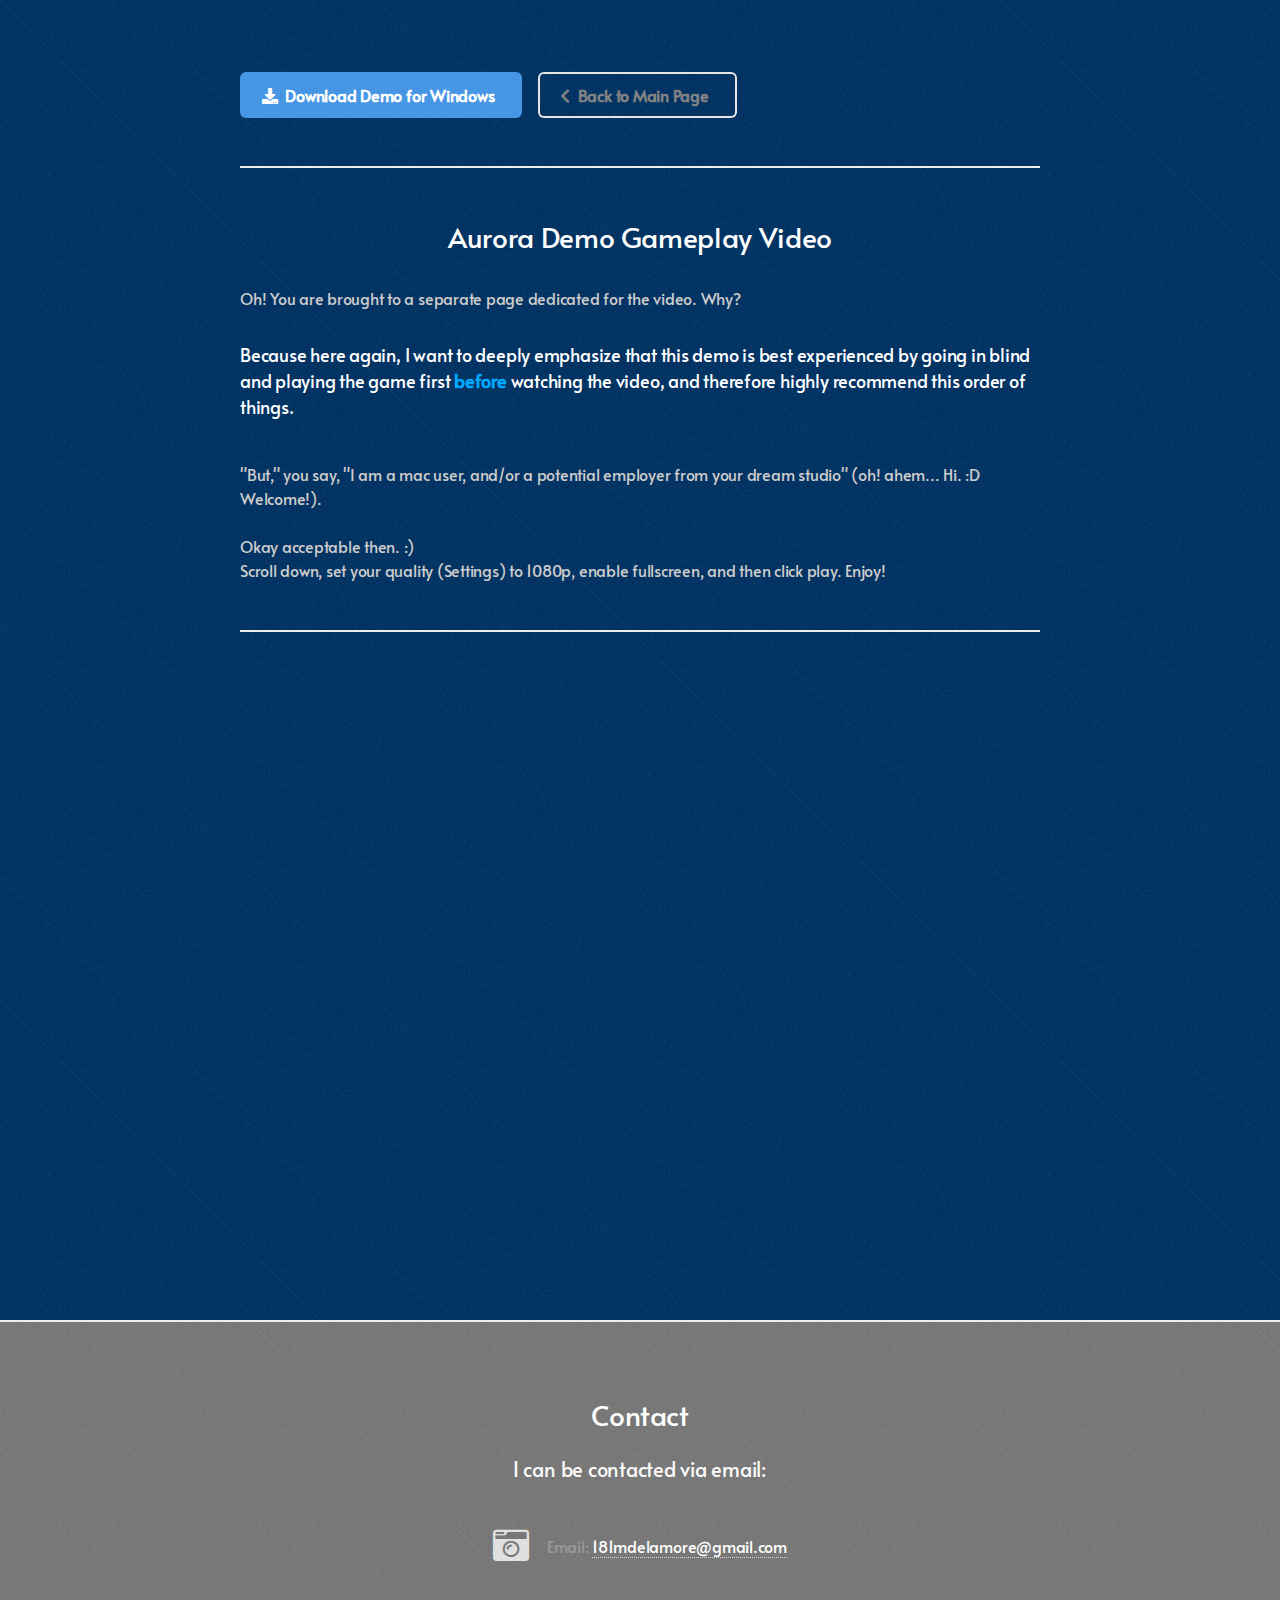
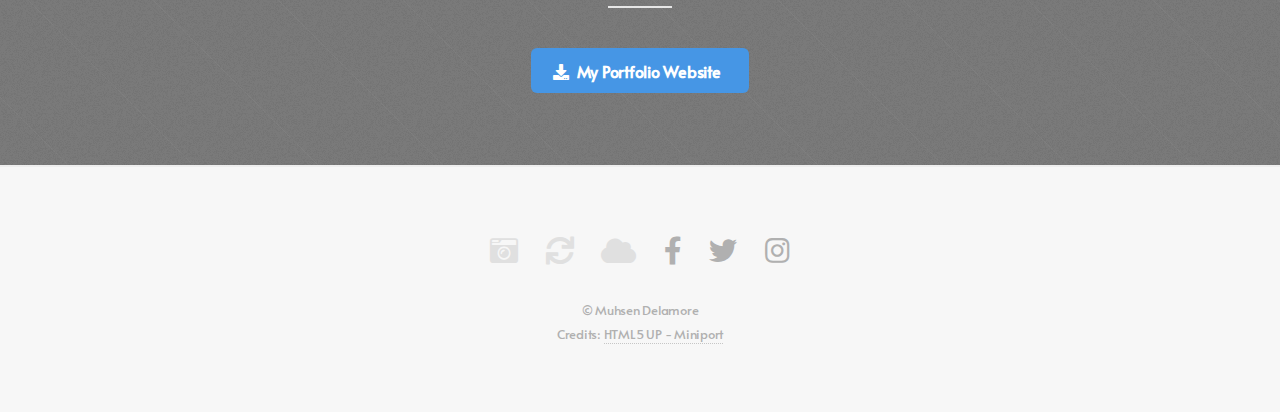
==== commit 7c7edaf9: "Added details about gameplay and combat in the dev journey page." ====
--- a/GameplayVideoEmbed.html
+++ b/GameplayVideoEmbed.html
@@ -21,7 +21,7 @@
 					<div class="content">
 						<ul class="actions">
 							<li><a href="https://drive.google.com/file/d/1TM02ei_hiVQRLNk2u2QW2U-TPEZYZwZy/view?usp=share_link" class="button primary icon solid fa-download">Download Demo for Windows</a></li>
-							<li><a href="index.html" class="button icon solid fa-chevron-down scrolly">Back to Main Page</a></li>
+							<li><a href="index.html" class="button icon solid fa-chevron-left scrolly">Back to Main Page</a></li>
 						</ul>
 					</div>
 				</section>
--- a/assets/css/main.css
+++ b/assets/css/main.css
@@ -121,7 +121,7 @@
 /* Type */
 
 	body {
-		color: #EEEEEE;
+		color: #CCCCCC;
 	}
 
 	html, input, select, textarea {
@@ -2275,7 +2275,7 @@
 /* Image */
 
 	.image {
-		border-radius: 6px;
+		border-radius: 5px;
 		border: 0;
 		display: inline-block;
 		position: relative;
@@ -2921,6 +2921,7 @@
 	.wrapper {
 		padding: 4.5em 0 2.5em 0 ;
 		background-color: #003262;
+		background-image: url(images/overlay.png), url(images/pattern-size1.svg);
 		border-bottom: solid 2px #eeeeee;
 	}
 
@@ -3139,7 +3140,7 @@
 			}
 
 		.wrapper.style2 {
-			background-color: #999999;
+			background-color: #777777;
 			color: #fbfbfb;
 		}
 
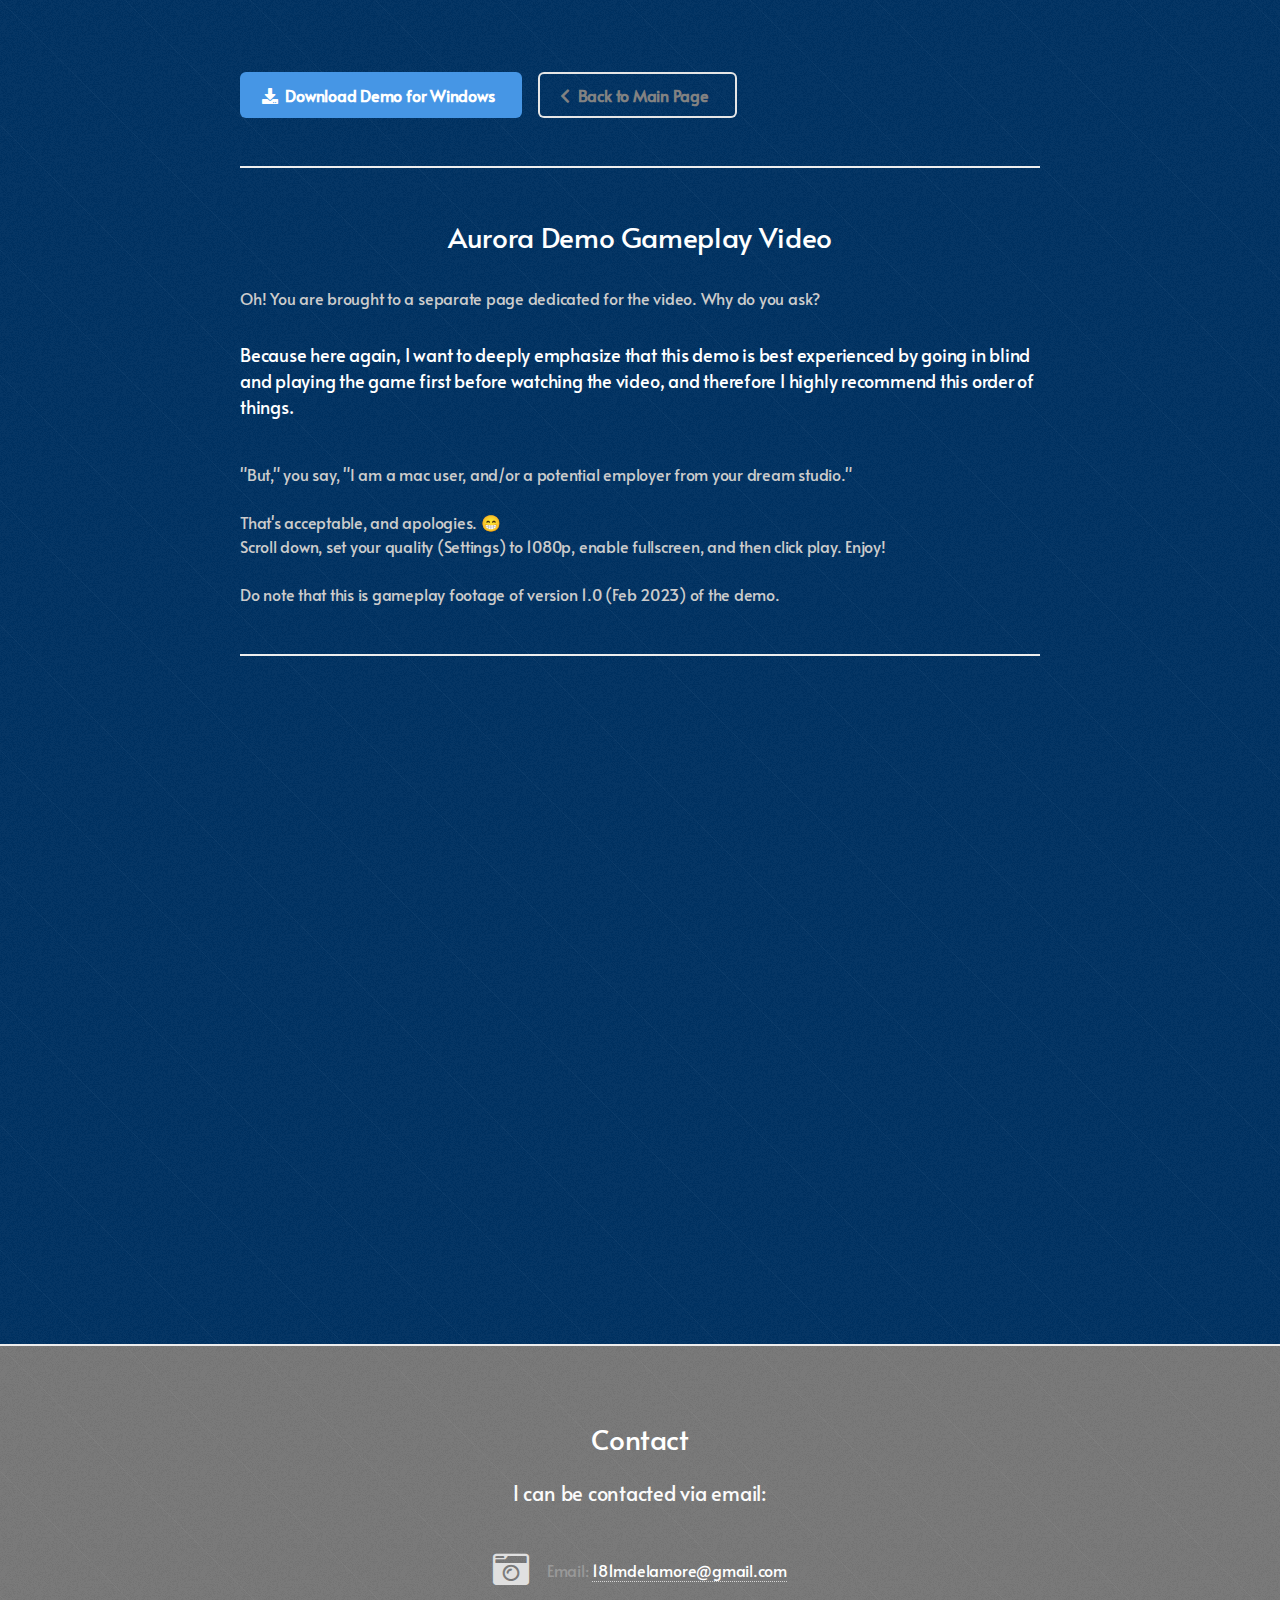
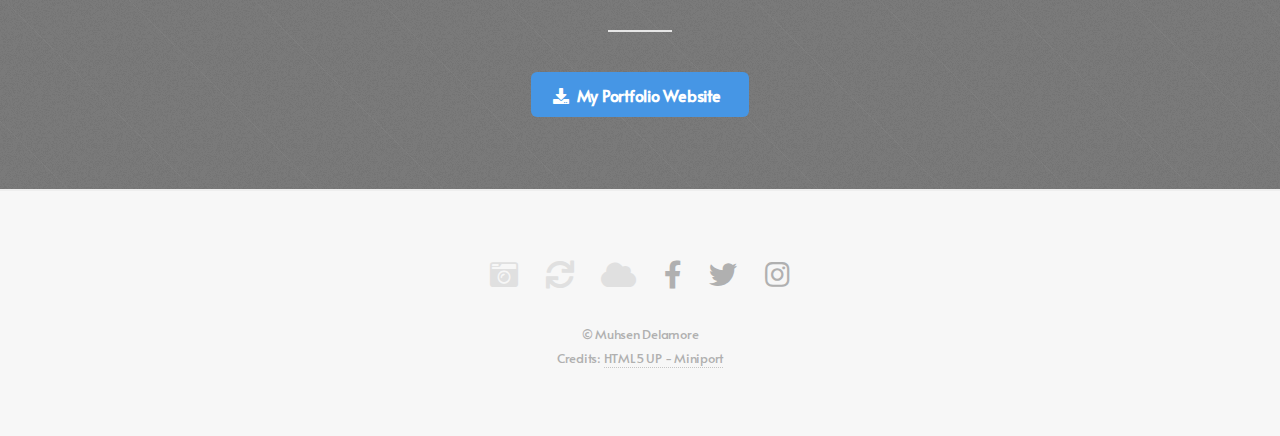
==== commit 2cf8e398: "Version 1.1 update" ====
--- a/GameplayVideoEmbed.html
+++ b/GameplayVideoEmbed.html
@@ -6,6 +6,14 @@
 -->
 <html xmlns="http://www.w3.org/1999/html">
 	<head>
+		<script async src="https://www.googletagmanager.com/gtag/js?id=G-H3233DLR1V"></script>
+		<script>
+			window.dataLayer = window.dataLayer || [];
+			function gtag(){dataLayer.push(arguments);}
+			gtag('js', new Date());
+
+			gtag('config', 'G-H3233DLR1V');
+		</script>
 		<title>Aurora by Muhsen Delamore</title>
 		<meta charset="utf-8" />
 		<meta name="viewport" content="width=device-width, initial-scale=1, user-scalable=no" />
@@ -28,12 +36,14 @@
 				<section class="spot">
 					<div class="content">
 					<h2 style="text-align: center">Aurora Demo Gameplay Video</h2>
-					<p>Oh! You are brought to a separate page dedicated for the video. Why?
-						<br /><h4>Because here again, I want to deeply emphasize that this demo is best experienced by going in blind and playing the game first <strong>before</strong> watching the video, and therefore highly recommend this order of things.</h4>
-						<br />"But," you say, "I am a mac user, and/or a potential employer from your dream studio" (oh! ahem... Hi. :D Welcome!).
+					<p>Oh! You are brought to a separate page dedicated for the video. Why do you ask?
+						<br /><h4>Because here again, I want to deeply emphasize that this demo is best experienced by going in blind and playing the game first before watching the video, and therefore I highly recommend this order of things.</h4>
+						<br />"But," you say, "I am a mac user, and/or a potential employer from your dream studio."
 						<br />
-						<br />Okay acceptable then. :) 
+						<br />That's acceptable, and apologies. 😁
 						<br />Scroll down, set your quality (Settings) to 1080p, enable fullscreen, and then click play. Enjoy!
+						<br />
+						<br />Do note that this is gameplay footage of version 1.0 (Feb 2023) of the demo.
 					</p>
 					</div>
 				</section>
@@ -57,7 +67,7 @@
 						</ul></p>
 				</header>
 				<ul class="actions special">
-					<li><a href="#" class="button primary icon solid fa-download">My Portfolio Website</a></li>
+					<li><a href="https://m-delamore.github.io/portfolio/" class="button primary icon solid fa-download">My Portfolio Website</a></li>
 				</ul>
 			</section>
 
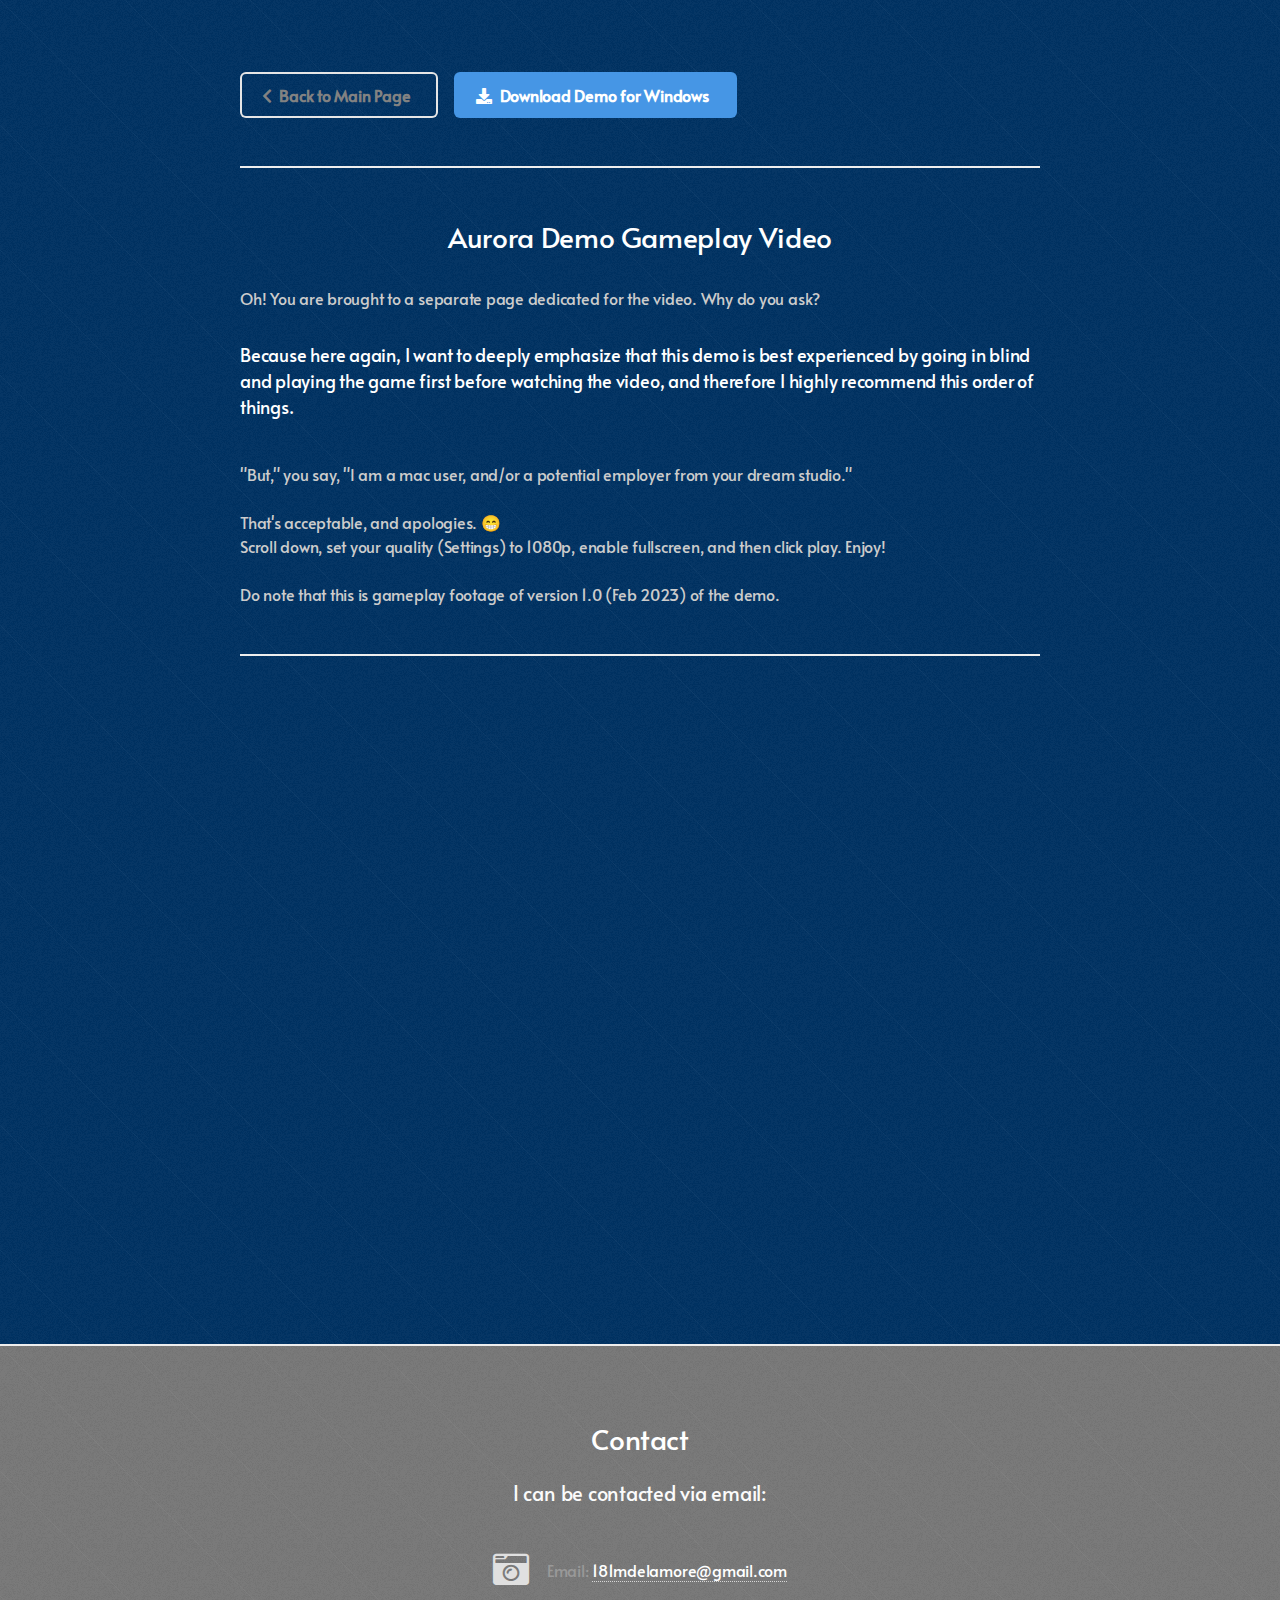
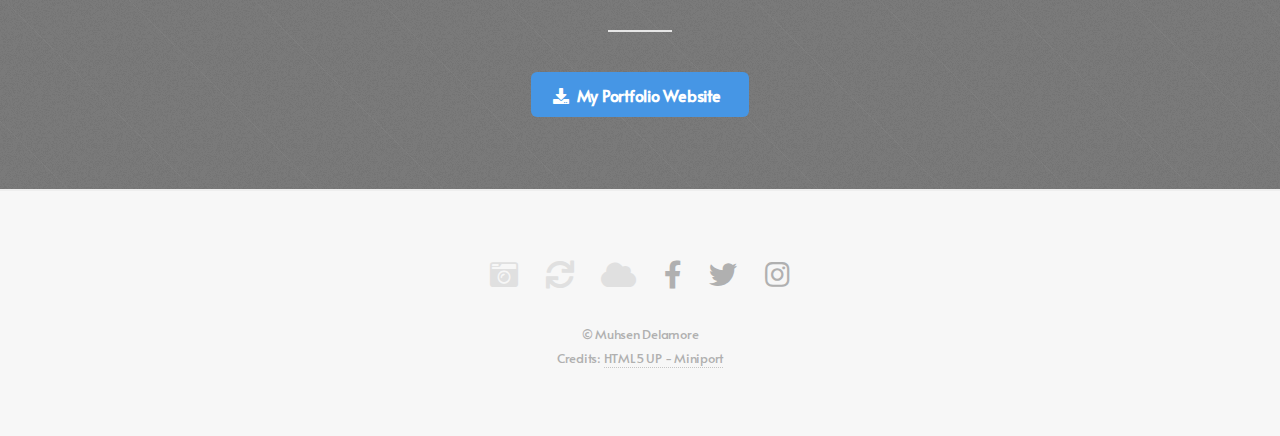
==== commit 69acf5ae: "Made improvement on placement of elements." ====
--- a/GameplayVideoEmbed.html
+++ b/GameplayVideoEmbed.html
@@ -28,8 +28,8 @@
 				<section class="spot">
 					<div class="content">
 						<ul class="actions">
+							<li><a href="index.html" class="button icon solid fa-chevron-left scrolly">Back to Main Page</a></li>
 							<li><a href="https://drive.google.com/file/d/1TM02ei_hiVQRLNk2u2QW2U-TPEZYZwZy/view?usp=share_link" class="button primary icon solid fa-download">Download Demo for Windows</a></li>
-							<li><a href="index.html" class="button icon solid fa-chevron-left scrolly">Back to Main Page</a></li>
 						</ul>
 					</div>
 				</section>
--- a/assets/css/main.css
+++ b/assets/css/main.css
@@ -27,6 +27,44 @@
 article, aside, details, figcaption, figure,
 footer, header, hgroup, menu, nav, section {
 	display: block;}
+
+@keyframes jumpInfinite {
+  0% {
+    margin-top: 0;
+  }
+  50% {
+    margin-top: 20px;
+  }
+  100% {
+    margin-top: 0;
+  }
+}
+
+.down-arrow {
+  position: absolute;
+  top: calc(100vh - 60px);
+  width: 0;
+  height: 30px;
+  border-radius: 2px;
+  animation: jumpInfinite 1.5s infinite;
+}
+
+/*
+left: calc(50% - 14px);
+border: 2px solid; */
+
+.down-arrow:after {
+  content: " ";
+  position: absolute;
+  top: 12px;
+  left: -10px;
+  width: 16px;
+  height: 16px;
+  border-bottom: 4px solid;
+  border-right: 4px solid;
+  border-radius: 4px;
+  transform: rotateZ(45deg);
+}
 
 body {
 	line-height: 1;
